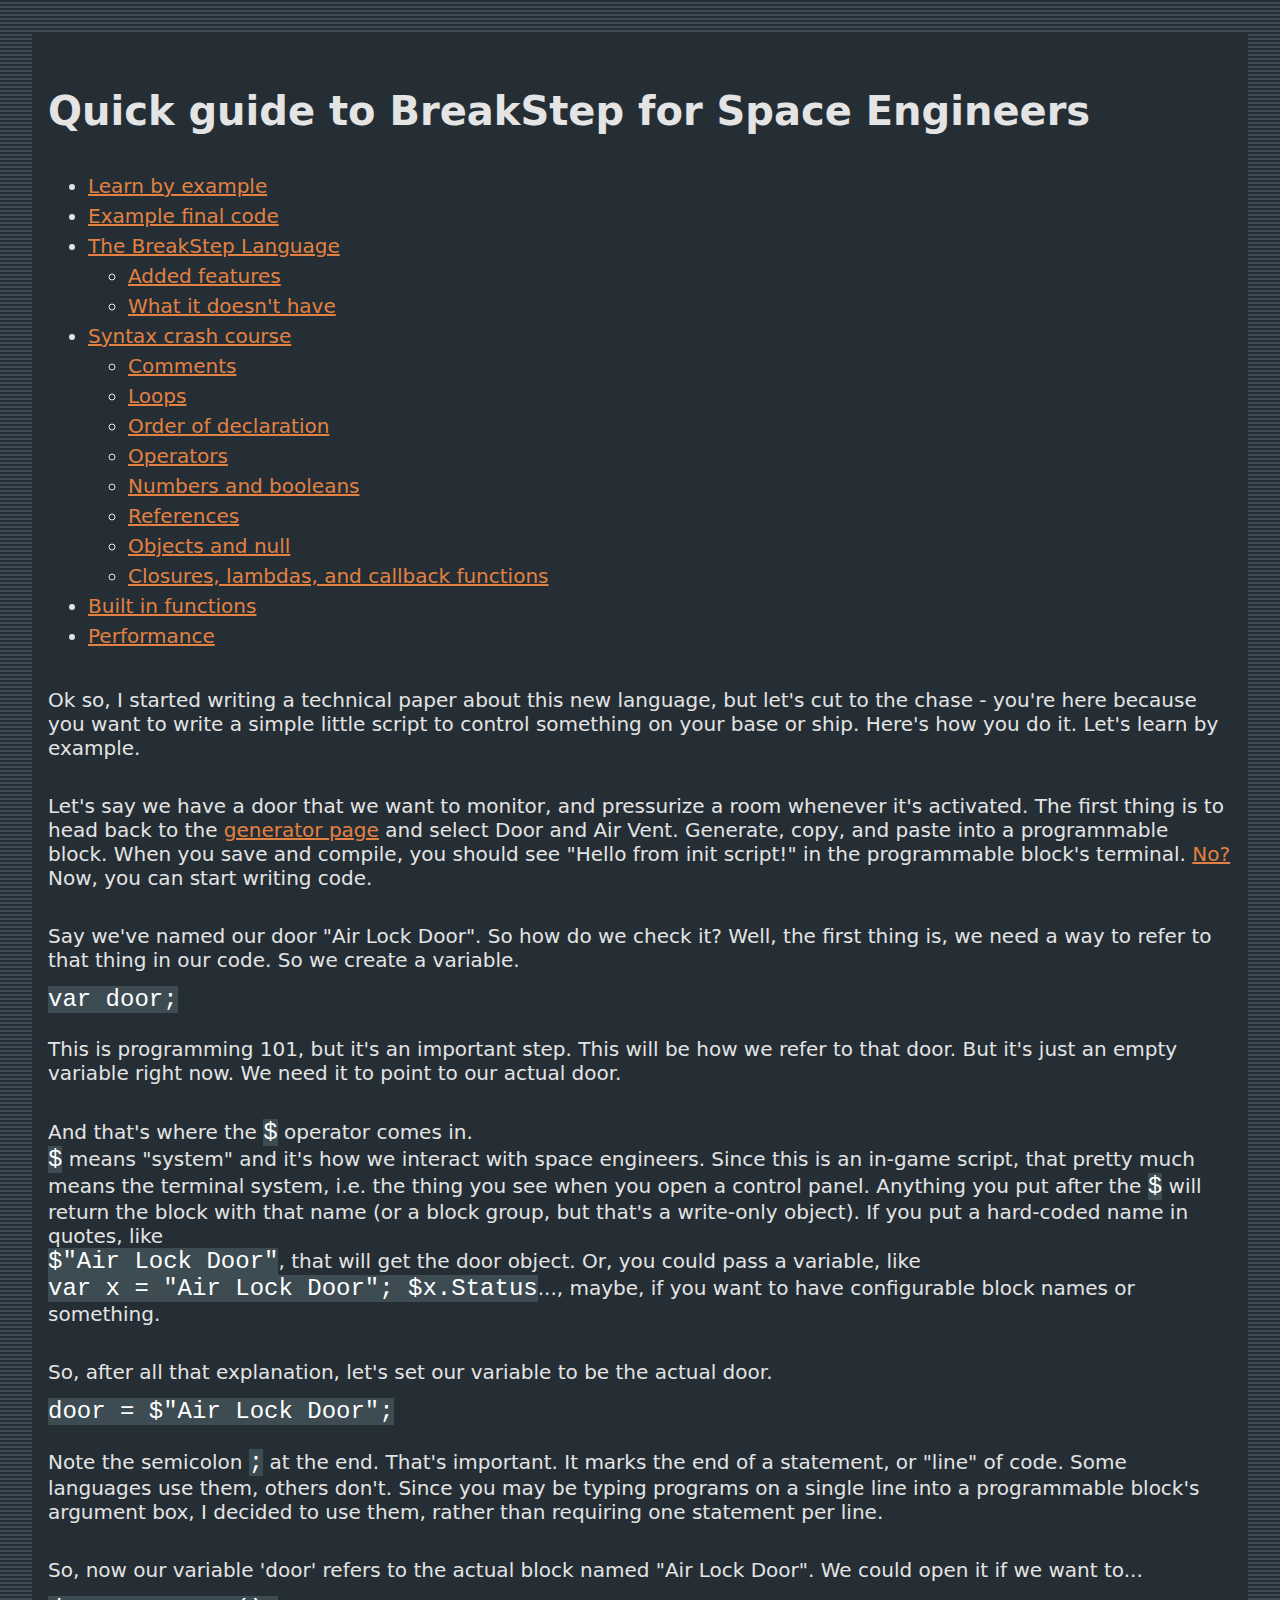
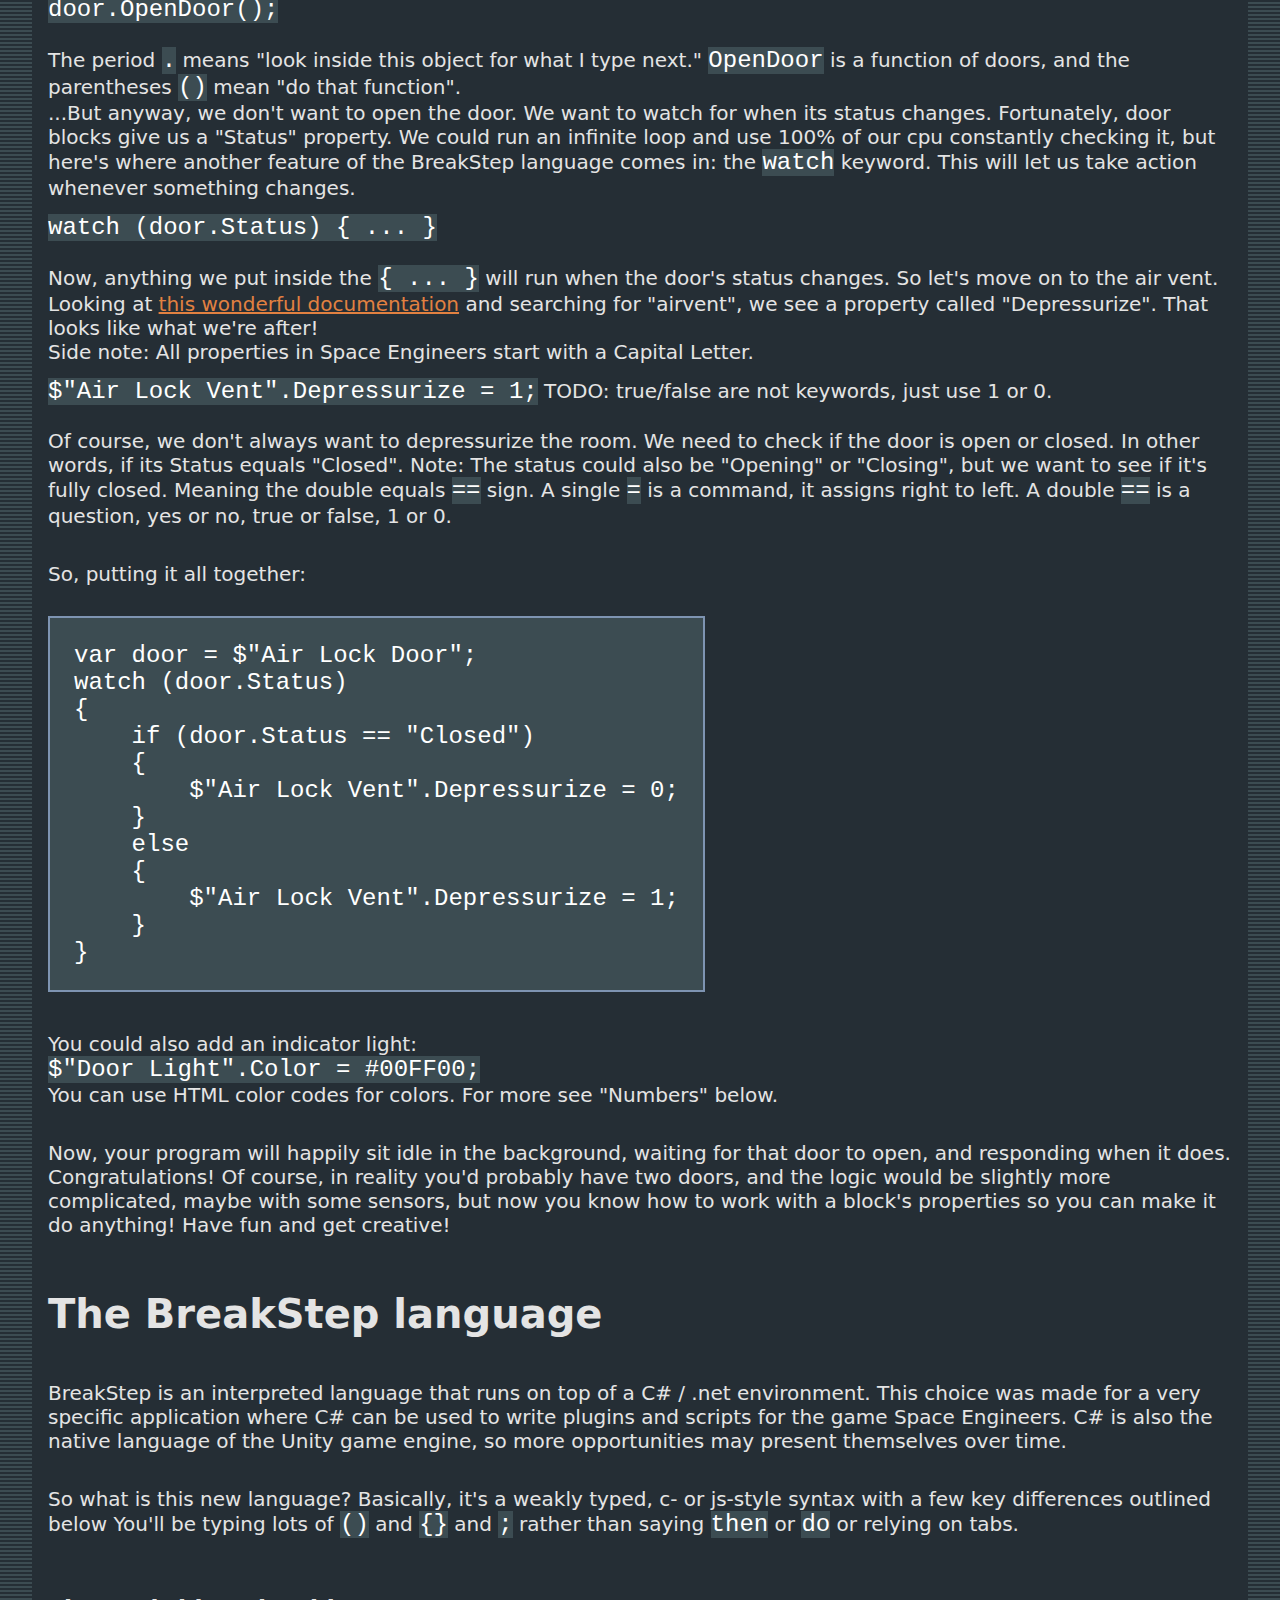
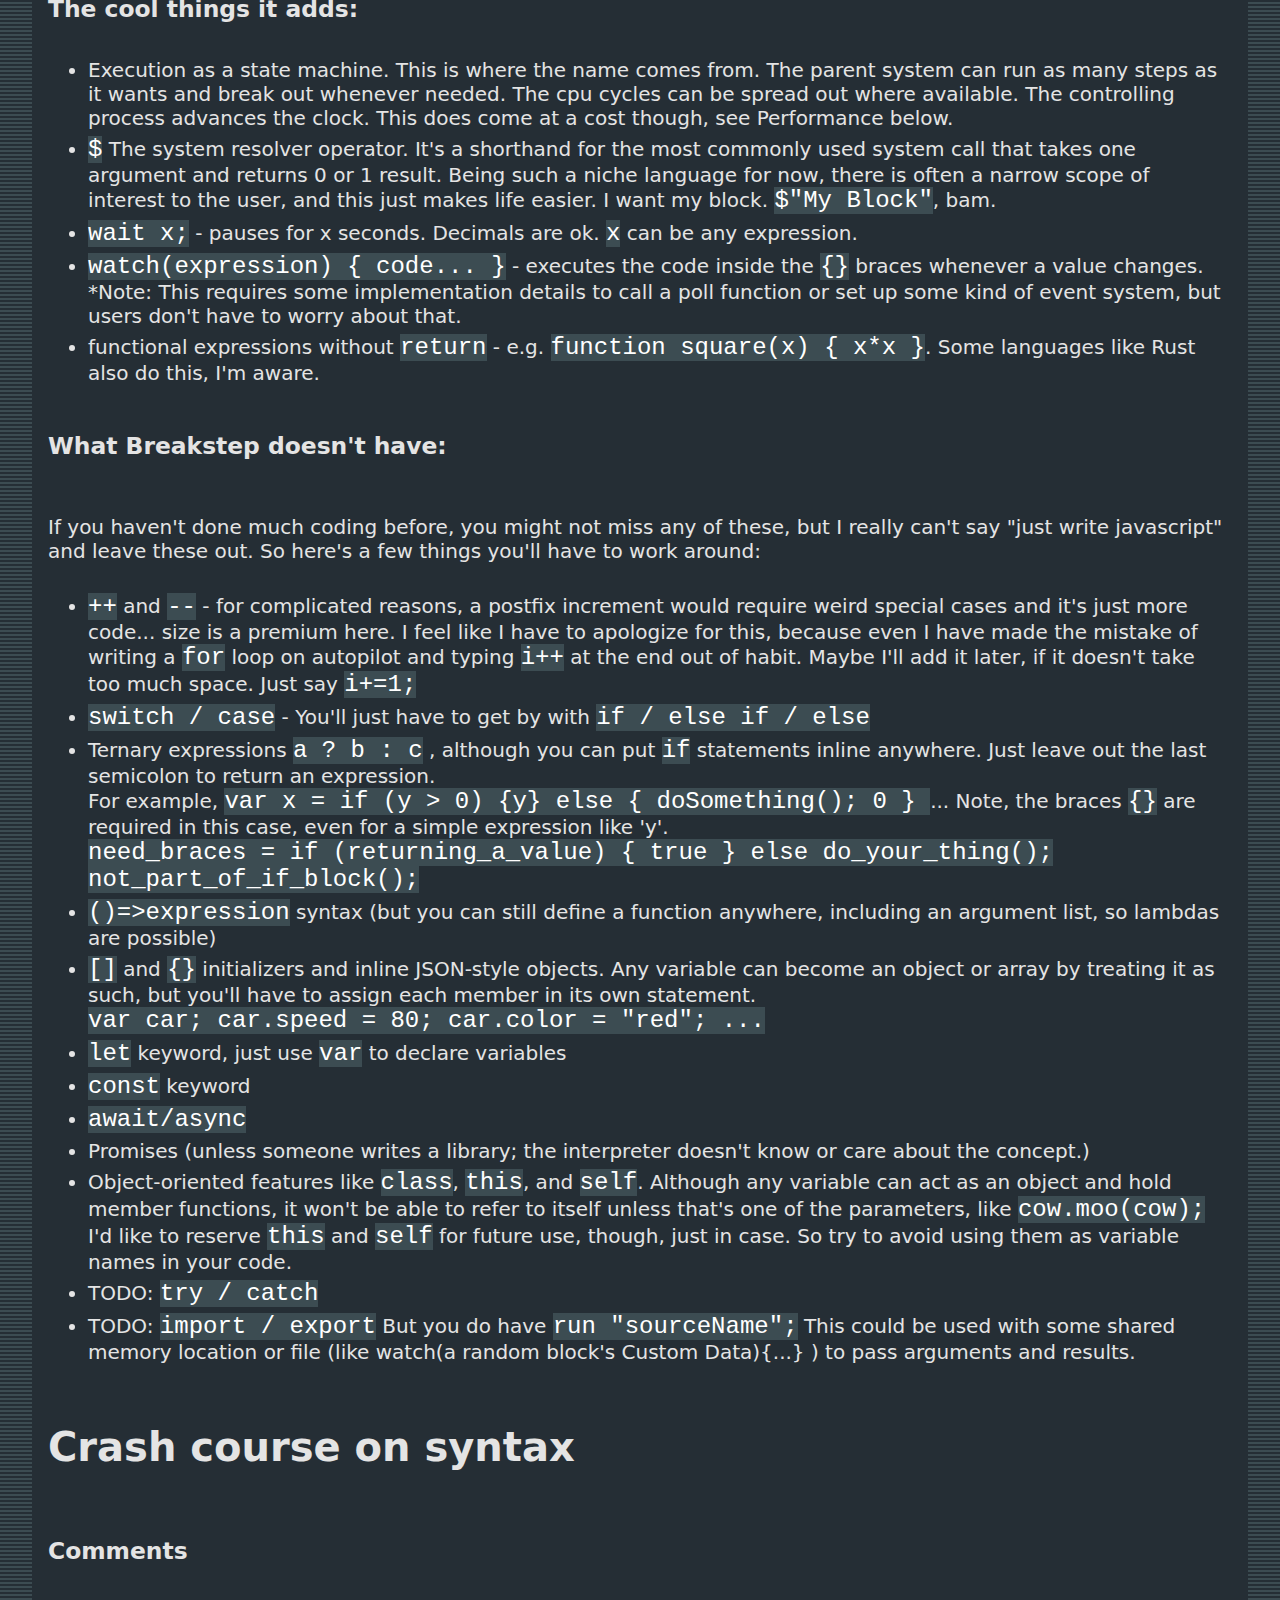
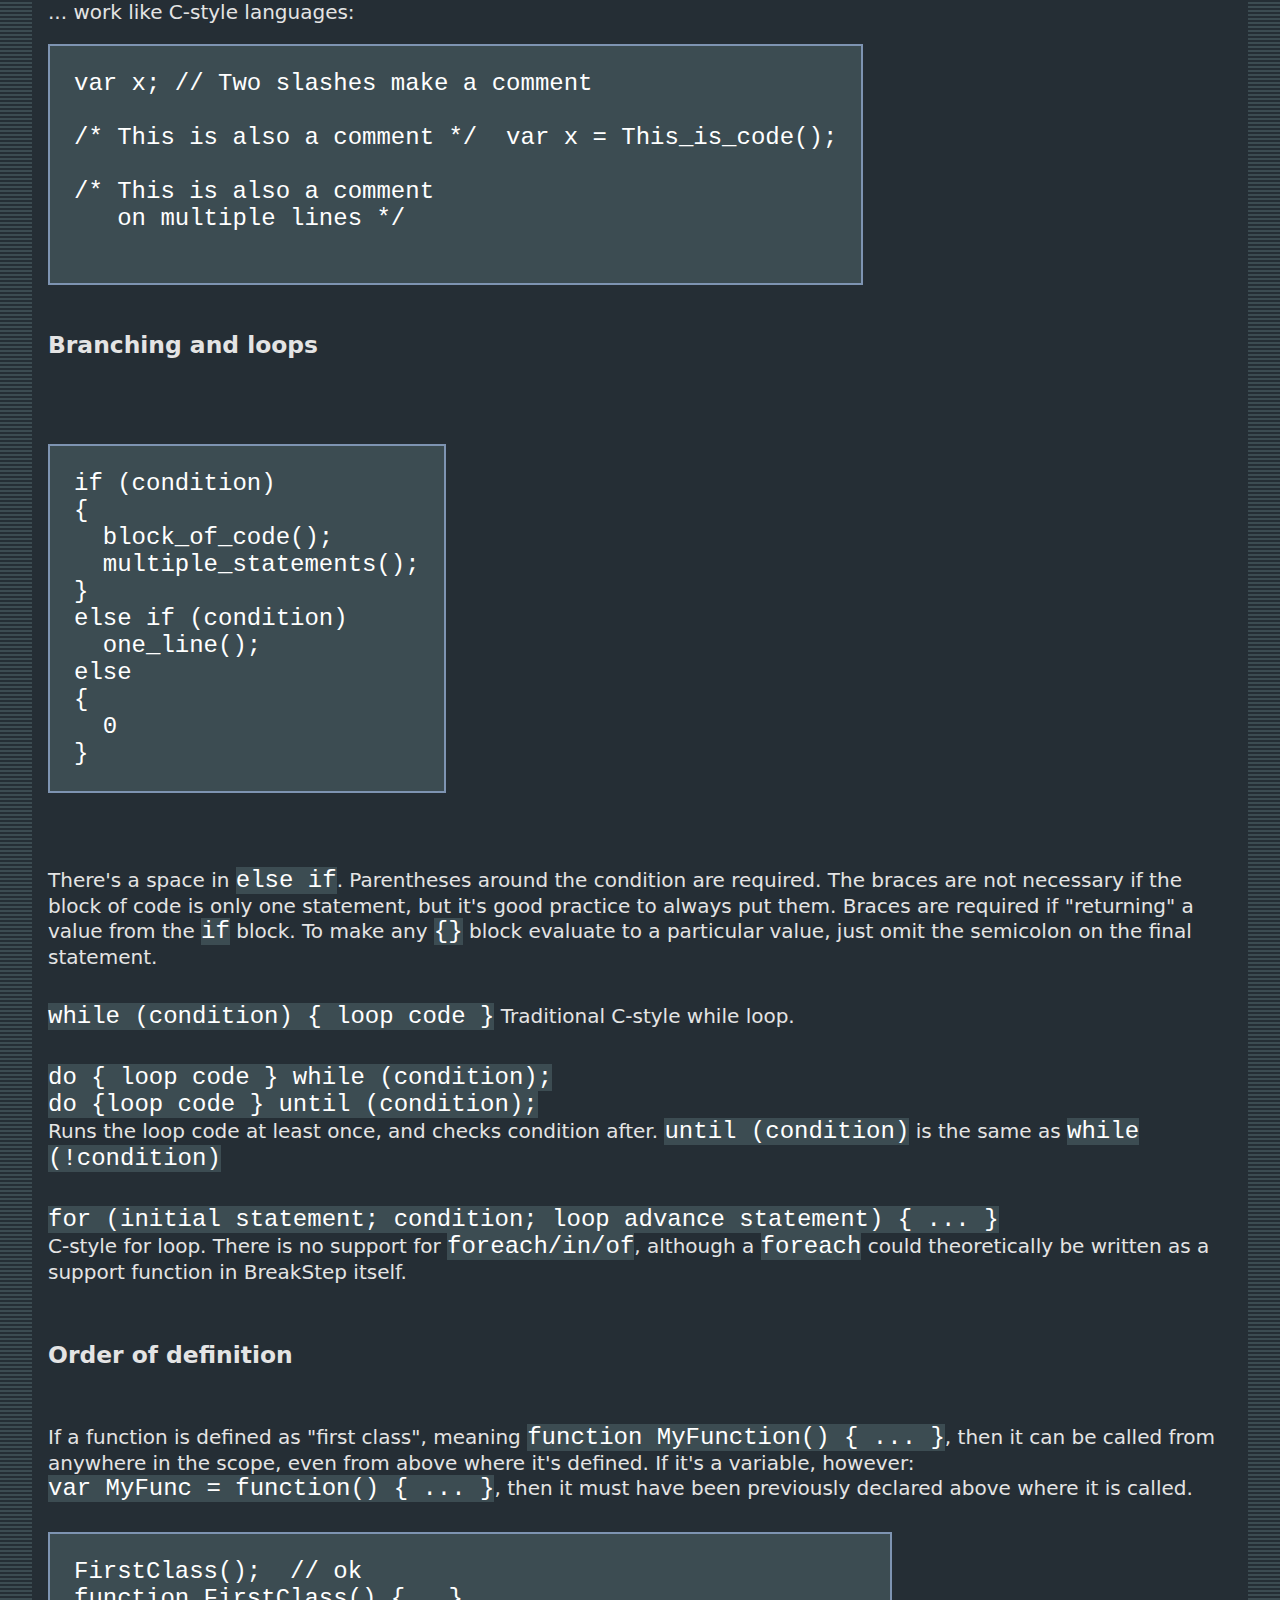
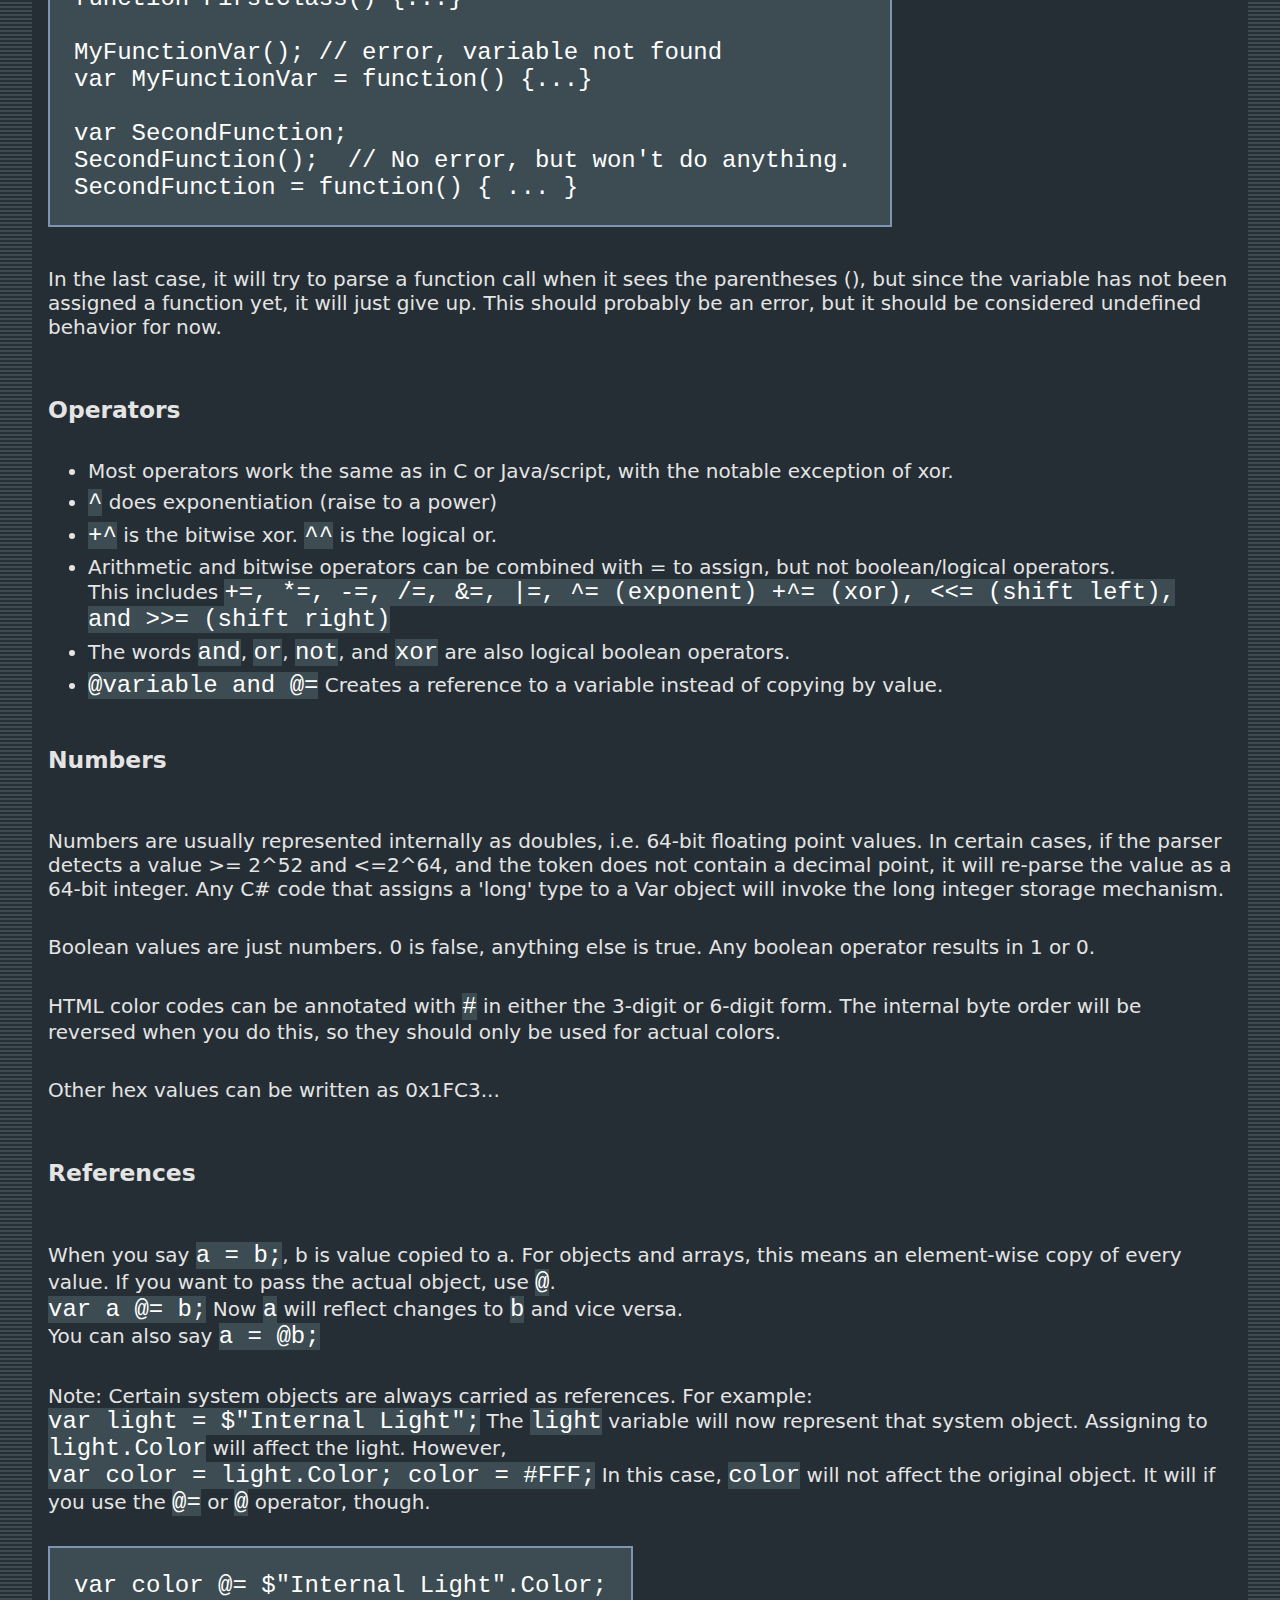
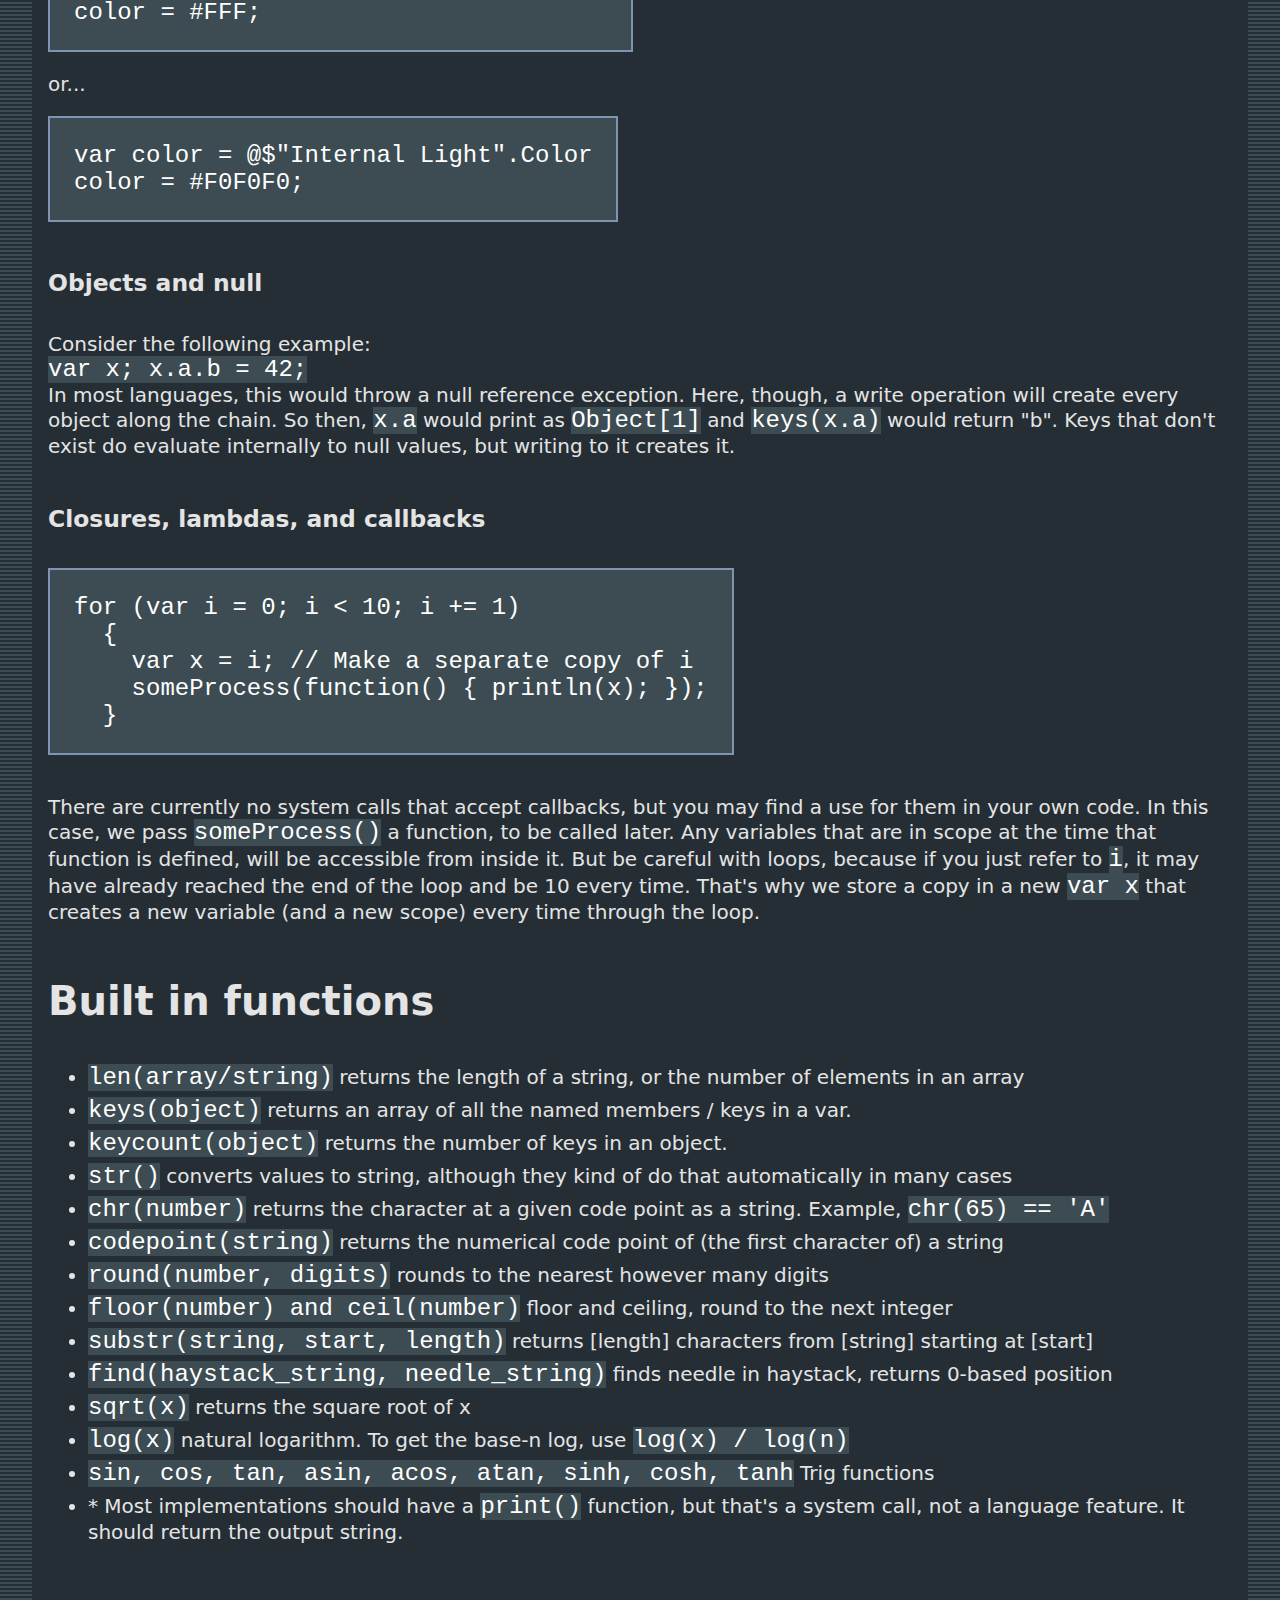
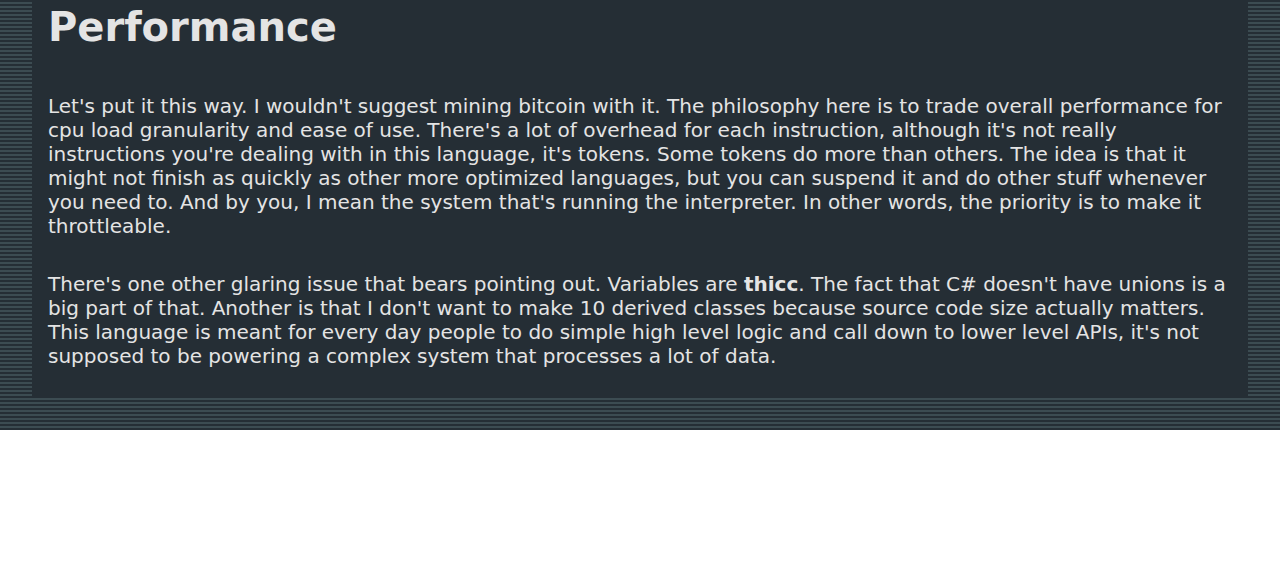
==== docs/index.html @ ce6e71cd "Initial commit of website, The BreakStep code is another repo" ====
<!DOCTYPE html>
<html lang="en">
<head>
	<meta charset="UTF-8">
	<meta http-equiv="X-UA-Compatible" content="IE=edge">
	<meta name="viewport" content="width=device-width, initial-scale=1.0">
	<title>Scripting guide - BreakStep for Space Engineers</title>
	<link rel="stylesheet" href="../css/app.css">
	<style>
		body {
			/* line-height: 1.6em; */
		}
		body > div {
			font-size: 1.25rem;
			padding: 1rem;
		}
		code {
			background-color: var(--se-hover-bg-color);
			font-size: 1.5rem;
			color: #FFF;
		}
		pre {
			display: flex;
		}
		pre code {
			padding: 1em;
			border: var(--se-border);
			flex-shrink: 1;
		}
		h1,h2,h3,h4,p {
			padding-top: 1em;
			padding-bottom: .5em;
		}
		li {
			margin-top: .3em;
		}
	</style>
</head>
<body>
<div>



<h1 id="top">Quick guide to BreakStep for Space Engineers</h1>

<ul>
	<li><a href="#example-start">Learn by example</a></li>
	<li><a href="#example-code">Example final code</a></li>
	<li><a href="#bslang">The BreakStep Language</a></li>
	<ul>
		<li><a href="#adds-features">Added features</a></li>
		<li><a href="#does-not-have">What it doesn't have</a></li>
	</ul>
	<li><a href="#syntax">Syntax crash course</a></li>
	<ul>
		<li><a href="#comments">Comments</a></li>
		<li><a href="#loops">Loops</a></li>
		<li><a href="#order">Order of declaration</a></li>
		<li><a href="#operators">Operators</a></li>
		<li><a href="#numbers">Numbers and booleans</a></li>
		<li><a href="#references">References</a></li>
		<li><a href="#objects-null">Objects and null</a></li>
		<li><a href="#closures">Closures, lambdas, and callback functions</a></li>
	</ul>
	<li><a href="#functions">Built in functions</a></li>
	<li><a href="#performance">Performance</a></li>
	
	
	<!--	<li><a href=""></a></li> -->
</ul>

<a id="example-start"></a>


<p>
	Ok so, I started writing a technical paper about this new language, but let's cut to the chase - 
	you're here because you want to write a simple little script to control something on your base or ship.
	 Here's how you do it. Let's learn by example.
</p>
<p>Let's say we have a door that we want to monitor, and pressurize a room whenever it's activated. The first thing is to head back to the <a href="../">generator page</a> and select Door and Air Vent. Generate, copy, and paste into a programmable block. When you save and compile, you should see "Hello from init script!" in the programmable block's terminal. <a href="../report-issue/">No?</a> Now, you can start writing code.</p>
<p>
	Say we've named our door "Air Lock Door". So how do we check it?
	Well, the first thing is, we need a way to refer to that thing in our code.
	So we create a variable.
</p>
<code>var door;</code>
<p>
	This is programming 101, but it's an important step. This will be how we refer to that door.
	But it's just an empty variable right now. We need it to point to our actual door.
</p>
<p>
	And that's where the <code>$</code> operator comes in. <br/>
	<code>$</code> means "system" and it's how we interact with space engineers.
	Since this is an in-game script, that pretty much means the terminal system, i.e. the thing you see when you open a control panel.
	Anything you put after the <code>$</code> will return the block with that name (or a block group, but that's a write-only object).
	If you put a hard-coded name in quotes, like<br>
	<code>$"Air Lock Door"</code>, that will get the door object.
	Or, you could pass a variable, like <br>
	<code>var x = "Air Lock Door"; $x.Status</code>..., 
	maybe, if you want to have configurable block names or something.
</p>
<p>
	So, after all that explanation, let's set our variable to be the actual door.
</p>
<code>door = $"Air Lock Door";</code>
<p>
	Note the semicolon <code>;</code> at the end. That's important. It marks the end of a statement, or "line" of code. Some languages use them, others don't. Since you may be typing programs on a single line into a programmable block's argument box, I decided to use them, rather than requiring one statement per line.
</p>
<p>
	So, now our variable 'door' refers to the actual block named "Air Lock Door". We could open it if we want to...
</p>
<code>door.OpenDoor();</code>
<p>
	The period <code>.</code> means "look inside this object for what I type next." <code>OpenDoor</code> is a function of doors, and 
	the parentheses <code>()</code> mean "do that function".<br>
	...But anyway, we don't want to open the door. We want to watch for when its status changes.
	Fortunately, door blocks give us a "Status" property.
	We could run an infinite loop and use 100% of our cpu constantly checking it,
	but here's where another feature of the BreakStep language comes in:
	the <code>watch</code> keyword. This will let us take action whenever something changes.
</p>
<code>
	watch (door.Status) { ... }
</code>
<p>Now, anything we put inside the <code>{ ... }</code> will run when the door's status changes. So let's move on to the air vent.
	Looking at <a href="https://github.com/malware-dev/MDK-SE/wiki/Namespace-Index">this wonderful documentation</a> and searching for "airvent",
	we see a property called "Depressurize". That looks like what we're after!
	<br> Side note: All properties in Space Engineers start with a Capital Letter.
</p>
<code>$"Air Lock Vent".Depressurize = 1;</code>
TODO: true/false are not keywords, just use 1 or 0.
<p>
	Of course, we don't always want to depressurize the room. We need to check if the door is open or closed.
	In other words, if its Status equals "Closed". Note: The status could also be "Opening" or "Closing", but we want to see if it's fully closed.
	Meaning the double equals <code>==</code> sign. A single <code>=</code> is a command, it assigns right to left. A double <code>==</code> is a question, yes or no, true or false, 1 or 0.
</p>

<a id="example-code"></a>
<p>
		So, putting it all together:
</p>	
<pre><code>var door = $"Air Lock Door";
watch (door.Status)
{
	if (door.Status == "Closed")
	{
		$"Air Lock Vent".Depressurize = 0;
	}
	else
	{
		$"Air Lock Vent".Depressurize = 1;
	}
}
</code></pre>
<p>
	You could also add an indicator light:<br>
	<code>$"Door Light".Color = #00FF00;</code><br>
	You can use HTML color codes for colors. For more see "Numbers" below.

</p>
<p>
	Now, your program will happily sit idle in the background, waiting for that door to open, and responding when it does. Congratulations! 
	Of course, in reality you'd probably have two doors, and the logic would be slightly more complicated, maybe with some sensors, but
	now you know how to work with a block's properties so you can make it do anything! Have fun and get creative!
</p>



<h1 id="bslang">The BreakStep language</h1>

<p>
	BreakStep is an interpreted language that runs on top of a C# / .net environment. This choice was made for a very specific application where C# can be used to write plugins and scripts for the game Space Engineers. C# is also the native language of the Unity game engine, so more opportunities may present themselves over time.
</p>
<p>
	So what is this new language? Basically, it's a weakly typed, c- or js-style syntax with a few key differences outlined below
	You'll be typing lots of <code>()</code> and <code>{}</code> and <code>;</code> rather than saying
	<code>then</code> or <code>do</code> or relying on tabs.
</p>

<h3 id="adds-features">The cool things it adds:</h3>
<ul>
	<li>Execution as a state machine. This is where the name comes from.
		The parent system can run as many steps as it wants and break out whenever needed.
		The cpu cycles can be spread out where available. The controlling process advances the clock.
		This does come at a cost though, see Performance below.
	</li>
	<li><code>$</code> The system resolver operator. It's a shorthand for the most commonly used system call that takes one argument and returns 0 or 1 result. Being such a niche language for now, there is often a narrow scope of interest to the user, and this just makes life easier. I want my block. <code>$"My Block"</code>, bam. </li>
	<li><code>wait x;</code> - pauses for x seconds. Decimals are ok. <code>x</code> can be any expression. </li>
	<li><code>watch(expression) { code... }</code> - executes the code inside the <code>{}</code> braces whenever a value changes. *Note: This requires some implementation details to call a poll function or set up some kind of event system, but users don't have to worry about that.</li>
	<li>functional expressions without <code>return</code> - e.g. <code>function square(x) { x*x }</code>. Some languages like Rust also do this, I'm aware. </li>
</ul>

<h3 id="does-not-have">What Breakstep doesn't have:</h3>
<p>If you haven't done much coding before, you might not miss any of these, but I really can't say "just write javascript" and leave these out. So here's a few things you'll have to work around: </p>
<ul>
	<li> <code>++</code> and <code>--</code> - for complicated reasons, a postfix increment would require weird special cases and it's just more code... size is a premium here. I feel like I have to apologize for this, because even I have made the mistake of writing a <code>for</code> loop on autopilot and typing <code>i++</code> at the end out of habit. Maybe I'll add it later, if it doesn't take too much space. Just say <code>i+=1;</code> </li>
	<li><code>switch / case</code> - You'll just have to get by with <code>if / else if / else</code></li>
	<li>Ternary expressions <code>a ? b : c</code> , although you can put <code>if</code> statements inline anywhere. Just leave out the last semicolon to return an expression. <br/>
		For example, <code>var x = if (y > 0) {y} else { doSomething(); 0 } </code>
		... Note, the braces <code>{}</code> are required in this case, even for a simple expression like 'y'.<br/>
		<code>need_braces = if (returning_a_value) { true } else do_your_thing(); not_part_of_if_block(); </code>

	</li>
	<li><code>()=>expression</code> syntax (but you can still define a function anywhere, including an argument list, so lambdas are possible)</li>
	<li><code>[]</code> and <code>{}</code> initializers and inline JSON-style objects. Any variable can become an object or array by treating it as such, but you'll have to assign each member in its own statement. <br/>
		<code>var car; car.speed = 80; car.color = "red"; ...</code></li>
	<li><code>let</code> keyword, just use <code>var</code> to declare variables</li>
	<li><code>const</code> keyword</li>
	<li><code>await/async</code></li>
	<li>Promises (unless someone writes a library; the interpreter doesn't know or care about the concept.)</li>
	<li>Object-oriented features like <code>class</code>, <code>this</code>, and <code>self</code>. Although any variable can act as an object and hold member functions, it won't be able to refer to itself unless that's one of the parameters, like <code>cow.moo(cow);</code> <br>
		I'd like to reserve <code>this</code> and <code>self</code> for future use, though, just in case. So try to avoid using them as variable names in your code.
	</li>
	<li>TODO: <code>try / catch</code></li>
	<li>TODO: <code>import / export</code> But you do have <code>run "sourceName";</code> This could be used with some shared memory location or file (like watch(a random block's Custom Data){...} ) to pass arguments and results. </li>
</ul>










<h1 id="syntax">Crash course on syntax</h1>
<h3 id="comments">Comments</h3>
... work like C-style languages:
<pre><code>var x; // Two slashes make a comment

/* This is also a comment */  var x = This_is_code();

/* This is also a comment
   on multiple lines */

</code></pre>

<h3 id="loops">Branching and loops</h3>

<p>
	<pre><code>if (condition)
{
  block_of_code();
  multiple_statements();
}
else if (condition)
  one_line();
else
{
  0
}
</code></pre>
</p>
<p>
	There's a space in <code>else if</code>. Parentheses around the condition are required.
	The braces are not necessary if the block of code is only one statement, but it's good practice to always put them.
	Braces are required if "returning" a value from the <code>if</code> block. To make any <code>{}</code> block evaluate to a particular value,
	just omit the semicolon on the final statement.
</p>

<p>
	<code>while (condition) { loop code }</code> Traditional C-style while loop.
</p>
<p>
	<code>do { loop code } while (condition);</code><br>
	<code>do {loop code } until (condition); </code><br>
	Runs the loop code at least once, and checks condition after. <code>until (condition)</code> is the same as <code>while (!condition)</code>
</p>

<p>
	<code>for (initial statement; condition; loop advance statement) { ... } </code><br>
	C-style for loop. There is no support for <code>foreach/in/of</code>, although a <code>foreach</code> could theoretically
	be written as a support function in BreakStep itself.
</p>

<h3 id="order">
	Order of definition
</h3>
<p>
	If a function is defined as "first class", meaning <code>function MyFunction() { ... }</code>, then it can be
	called from anywhere in the scope, even from above where it's defined. If it's a variable, however:<br>
	<code>var MyFunc = function() { ... }</code>, then it must have been previously declared above where it is called.
</p>

<pre><code>FirstClass();  // ok
function FirstClass() {...}

MyFunctionVar(); // error, variable not found
var MyFunctionVar = function() {...}

var SecondFunction;
SecondFunction();  // No error, but won't do anything. 
SecondFunction = function() { ... }
</code></pre>
<p>
	In the last case, it will try to parse a function call when it sees the parentheses (), but since the variable has not been assigned a function yet,
	it will just give up. This should probably be an error, but it should be considered undefined behavior for now.
</p>

<h3 id="operators">
	Operators
</h3>
<ul>
	<li>Most operators work the same as in C or Java/script, with the notable exception of xor.<br></li>
	<li><code>^</code> does exponentiation (raise to a power)</li>
	<li><code>+^</code> is the bitwise xor. <code>^^</code> is the logical or.<br></li>
	<li>Arithmetic and bitwise operators can be combined with = to assign, but not boolean/logical operators.<br>
	This includes <code> +=, *=, -=, /=, &=, |=, ^= (exponent) +^= (xor), &lt;&lt;= (shift left), and &gt;&gt;= (shift right)  </code></li>
	<li>The words <code>and</code>, <code>or</code>, <code>not</code>, and <code>xor</code> are also logical boolean operators.</li>
	<li><code>@variable and @=</code> Creates a reference to a variable instead of copying by value. </li>
</ul>
<h3 id="numbers">Numbers</h3>
<p>
	Numbers are usually represented internally as doubles, i.e. 64-bit floating point values. In certain cases, if the parser detects
	a value &gt;= 2^52 and &lt;=2^64, and the token does not contain a decimal point,
	it will re-parse the value as a 64-bit integer. Any C# code that assigns a 'long' type to a Var object
	will invoke the long integer storage mechanism.
</p>
<p>
	Boolean values are just numbers. 0 is false, anything else is true. Any boolean operator results in 1 or 0.
</p>
<p>
	HTML color codes can be annotated with <code>#</code> in either the 3-digit or 6-digit form.
	The internal byte order will be reversed when you do this, so they should only be used for actual colors.
</p>
<p>
	Other hex values can be written as 0x1FC3...
</p>

<h3 id="references">References</h3>
<p>
	
	When you say <code>a = b;</code>, b is value copied to a. For objects and arrays, this means an element-wise copy
	of every value. If you want to pass the actual object, use <code>@</code>. <br>
	<code>var a @= b;</code> Now <code>a</code> will reflect changes to <code>b</code> and vice versa.<br>
	You can also say <code>a = @b;</code>

</p>
<p>
	Note: Certain system objects are always carried as references. For example: <br>
	<code>var light = $"Internal Light";</code> The <code>light</code> variable will now
	represent that system object. Assigning
	to <code>light.Color</code> will affect the light. However,<br>
	<code>var color = light.Color; color = #FFF;</code> In this case, <code>color</code> will
	not affect the original object. It will if you use the <code>@=</code> or <code>@</code> operator, though.
</p>
<pre><code>var color @= $"Internal Light".Color;
color = #FFF;
</code></pre>
or...
<pre><code>var color = @$"Internal Light".Color
color = #F0F0F0;
</code></pre>


<h3 id="objects-null">Objects and null</h3>
Consider the following example:<br>
<code>var x; x.a.b = 42;</code><br>
In most languages, this would throw a null reference exception.
Here, though, a write operation will create every object along the chain.
So then, <code>x.a</code> would print as <code>Object[1]</code> and <code>keys(x.a)</code> would return "b".
Keys that don't exist do evaluate internally to null values, but writing to it creates it.

<h3 id="closures">Closures, lambdas, and callbacks</h3>
<pre><code>for (var i = 0; i < 10; i += 1)
  {
    var x = i; // Make a separate copy of i
    someProcess(function() { println(x); });
  }
</code></pre>
<p>
	There are currently no system calls that accept callbacks, but you may find a use for them in your own code.
	In this case, we pass <code>someProcess()</code> a function, to be called later. Any variables that are
	in scope at the time that function is defined, will be accessible from inside it. But be careful with loops,
	because if you just refer to <code>i</code>, it may have already reached the end of the loop and be 10
	every time. That's why we store a copy in a new <code>var x</code> that creates a new variable (and a new scope)
	every time through the loop.
</p>

<h1 id="functions">Built in functions</h1>
<ul>
	<li><code>len(array/string)</code> returns the length of a string, or the number of elements in an array</li>
	<li><code>keys(object)</code> returns an array of all the named members / keys in a var.</li>
	<li><code>keycount(object)</code> returns the number of keys in an object.</li>
	<li><code>str()</code> converts values to string, although they kind of do that automatically in many cases</li>
	<li><code>chr(number)</code> returns the character at a given code point as a string. Example, <code>chr(65) == 'A'</code> </li>
	<li><code>codepoint(string)</code> returns the numerical code point of (the first character of) a string</li>
	<li><code>round(number, digits)</code> rounds to the nearest however many digits</li>
	<li><code>floor(number) and ceil(number)</code> floor and ceiling, round to the next integer</li>
	<li><code>substr(string, start, length)</code> returns [length] characters from [string] starting at [start]</li>
	<li><code>find(haystack_string, needle_string)</code> finds needle in haystack, returns 0-based position</li>
	<li><code>sqrt(x)</code> returns the square root of x</li>
	<li><code>log(x)</code> natural logarithm. To get the base-n log, use <code>log(x) / log(n)</code> </li>
	<li><code>sin, cos, tan, asin, acos, atan, sinh, cosh, tanh</code> Trig functions</li>
	<li>* Most implementations should have a <code>print()</code> function, but that's a system call, not a language feature. It should return the output string.</li>
</ul>


<h1 id="performance">Performance</h1>
<p>
	Let's put it this way. I wouldn't suggest mining bitcoin with it. The philosophy here is to trade overall performance for cpu load granularity
	and ease of use. There's a lot of overhead for each instruction, although it's not really instructions you're dealing
	with in this language, it's tokens. Some tokens do more than others. The idea is that it might not finish as quickly as other more 
	optimized languages, but you can suspend it and do other stuff whenever you need to. And by you, I mean the system that's running the
	interpreter. In other words, the priority is to make it throttleable.
</p>
<p>
	There's one other glaring issue that bears pointing out. Variables are <strong>thicc</strong>.
	The fact that C# doesn't have unions is a big part of that. Another is that I don't want to make 10 derived classes because 
	source code size actually matters.
	This language is meant for every day people to do simple high level logic and call down to lower level APIs,
	it's not supposed to be powering a complex system that processes a lot of data.
</p>


</div>
</body>
</html>
---- css/app.css ----
﻿/* @import url('open-iconic/font/css/open-iconic-bootstrap.min.css'); /**/

:root {
	/*--se-bg-color: #2f303c;*/
	--se-bg-color: #252e35;
	
	/*--se-button-bg-color: #29363e;*/
	--se-button-bg-color: #29363e;
	
	/*--se-fg-color: #e5e5e5;*/
	--se-fg-color: #e4e4e4;

	/*--se-edit-bg-color: #44454d;*/
	--se-textarea-bg-color: #21282d;

	/*--se-hover-bg-color: #4a4c57;*/
	--se-hover-bg-color: #3c4c52;

	/*--se-outline-color: #7e94b2;*/
	--se-outline-color: #4d6371;

	--border-size: 1px;
	--se-border: 2px solid #7e94b2;
	--console-font: 'Lucida Console', "Courier New, Consolas, monospace";
	--default-font: 'Verdana', 'Sans';
}

reset-disp
{
	display: initial;
}

body {
	margin: 0;
	padding: 2rem;
	color: var(--se-fg-color);
	background-color: var(--se-bg-color);
	/*padding-left: 5%;
	padding-right: 5%;*/
	background: repeating-linear-gradient(0deg, var(--se-bg-color), var(--se-bg-color) 2px, var(--se-hover-bg-color) 2px, var(--se-hover-bg-color) 4px);
	font-family: var(--default-font);
}

a {
	color: #e28141;
}

pre {
	tab-size: 4;
}

.top-level-container
{
	background-color: var(--se-bg-color);
}

body div
{
	margin-left:initial;
	margin-right:initial;
	margin-block-start: 0;
	margin-block-end: 0;
	background-color: var(--se-bg-color);	
}



.pageheader {

	
	display:flex;
	flex-direction:row;
	justify-content: space-between;




	padding-bottom: 2rem;
	margin-bottom: 0;
	margin-top: 0rem;
	margin-left: 2em;
	margin-right: 2rem;
	background-color: var(--se-bg-color);
	/*background: repeating-linear-gradient(0deg,
		#606dbc, #606dbc 2px,
		#465298 2px, #465298 4px );*/
	/*background-image: url("/stripe-pattern.png");*/
	/*background:repeating-linear-gradient(to bottom, #4a4c57, #7e94b2);*/
}
@font-face
{
	font-family: "Fraulein";
	src: url("frau.ttf");
}
.pageheader .title-se{
	/*display: inline-block;*/
	/*position:relative;*/
	font-family: Fraulein;
	font-size: 5rem;
	font-weight: 200;
	padding-top:-1em;
	flex-grow: 1;
}
.pageheader .title-se span {
	display: inline-block;
	margin-top: -3em;
	margin-bottom: -5rem;
}
.pageheader + div {
	margin-top: -8rem;
}
.pageheader .space-text {
	background:none;
	position: relative;
	top: -.45em;
	font-size: 1.66em;
}
.pageheader .engineers-text {
	position: relative;
	background:none;
	top: -1.5em;
}

.pageheader .title-bss{
	display: block;
	position: absolute;
	left: 50vw;
	transform: translateX(-50%);
	margin-top: 1em;
	font-family: var(--console-font);
	background: initial;
	background-color: var(--se-edit-bg-color);
}

.bss-text {
	background: none;
	font-size: 2rem;
	font-weight: 600;
	color: var(--se-fg-color);
	border: var(--se-border);
	padding: .2em;
}
.not-official {
	font-size: .9rem;
	line-height: 1.5em;
	font-weight: 300;
	font-family: var(--default-font);
	/*margin-left: auto;
	margin-right: auto;*/
	display:flex;
	justify-content:center;
}
@media screen and (max-width: 1500px) {
	.bss-text {
		font-size: 1.4vw;
	}
}

nav {
	margin-top: -9em;
	padding: 1em;
}


.jr {
	display: flex;
	/*flex-direction: column;*/
	justify-content: flex-end;
}

.header-right {
	padding-top: 1rem;
	padding-bottom: .5rem;
	
}
.author {
	font-family: Segoe Script, var(--default-font);
	font-size: 1.5rem;
	/*margin-left: 3rem;
	margin-right: 3rem;*/
	/*padding: 1rem;*/
}
.author-year {
	font-size: 1rem;
}

.donate {
	font-family: var(--default-font);
	font-size: 1rem;
	color: #e28141;
}



.hamburger-button {
	flex-shrink: 1;
	display: inline-block;
}

.why-link {
	font-size: 1rem;
	margin-top: 1rem;
	margin-left: 1rem;
}
.why-content {
	position:absolute;
	background-color: var(--se-bg-color);
	border: var(--se-border);
	width: 18em;
	z-index:1;
	padding: .5em;
}

.close-btn-small {
	/*position: absolute;*/
	/*justify-self: right;*/
	border: 1px solid var(--se-fg-color);
	cursor: pointer;
}

.one-rem {
	font-size: 1rem;
}
.main-content-horizontal {
	display:flex;
	justify-content: center;
	padding-left: 2rem;
	padding-right: 2rem;
	padding-bottom: 3rem;
	/*margin-bottom: 3rem;*/
}
.main-content-horizontal > div{
	border: 1px solid var(--se-fg-color);
	padding: .5rem;
}

.region-description {
	/*min-width: 10em;
	max-width: 20em*/
	/*width: 20vw;*/
	min-width: 15em;
	flex-shrink:1;
	flex-basis: 20%;
	overflow: scroll;
}
@media (max-width: 800) {
	.region-description {
		flex-basis: 50%;
	}
}
.region-picker{
	/*flex-grow: 1;*/
	flex-shrink:1;
	margin-left: 1rem;
	margin-right: 1rem;
}

h1 {
	margin-block: 0 0;
}

.text-out-container{
	padding: .5em 5% 3rem 5%;
}
textarea {
	/*background-color: var(--se-edit-bg-color);*/
	background-color: var(--se-textarea-bg-color);
	color: var(--se-fg-color);
	font-family: var(--console-font);
	width: 90%;
}


.inblk {
	display: inline-block;
}

.relpos
{
	position:relative;
}


input[type=checkbox]
{
	margin: 50% 5px 50% 5px;
}

.vcenter-children
{
	display: flex;
	flex-direction: row;
	/*justify-content: center;*/
	align-items: center;
}
.hcenter-me, p .hcenter-me {
	/*
	display: grid;
	grid-column: span 1 / 1;
	justify-content: center;
	align-items: center;
	*/
	margin-left: auto;
	margin-right: auto;

	/*
	display: flex;
	flex-direction: row;
	align-items:center;
	justify-content:center;
	*/
}
.hcenter-children {
	display: flex;
	flex-direction: row;
	justify-content: center;
}

button, .button {
	position: relative;
	color: var(--se-fg-color);
	background-color: var(--se-button-bg-color);
	/*border: 1px solid var(--se-outline-color);*/
	border: var(--se-border);
	margin: 1em;
	padding: .3em 1em .3em 1em;
	/*line-height: 3em;*/
	display: flex;
	flex-direction: row;
	flex-wrap: nowrap;
	/*align-items: stretch;*/
	align-items: center;
	justify-content: center;
	cursor: default;
}

button:hover, button:focus, .button:hover, .button:focus {
	background-color: var(--se-hover-bg-color);
}

button img
{
	background: inherit;
	display:inline-block;
	align-items:center;
	max-height: 3em;
	margin-right: .5em;
}
button span
{
	background:inherit;
}


/*
button span
{
	color:red;
	display: inline-block;
	align-items: center;
}
/**/

p
{
	margin-block: .2em .2em;
}

.sizes
{
	font-family: var(--console-font);
/*
	padding-top: auto;
	padding-bottom: auto;
*/
	margin-top: auto;
	margin-bottom: auto;
	/*margin-left: auto;*/

}
.size-info{
	font-family: var(--console-font);
}

.final-size{
	font-family: var(--console-font);
}




.region-list{
	/*border: 1px solid var(--se-fg-color);*/
	/*display: inline;*/
	/*grid-auto-columns:min-content;*/
	flex-wrap: wrap;
	flex: 1 1 auto;
	padding: 1em;
	/* margin: 0 3rem 0 3rem; */
	margin: 0 1vw 0 1vw;
	height: 50vh;
	overflow-y: scroll;
}
.region-list h3
{
	font-weight:400;
	margin-bottom: 1em;
}

.region-list-element {
	display: inline-block;
	/*width: 10em;*/
	margin: 0.2em;
	padding: 0.2em;
	padding-right: 0.7em;
	/*border: 1px solid var(--se-outline-color);*/
	border: var(--se-border);
	background-color: var(--se-button-bg-color);
}
.region-list-element *{
	cursor: default;
	background: inherit;
	/*background-color: var(--se-button-bg-color);*/
}
.region-list-element:hover{
	background-color: var(--se-hover-bg-color);
}

.region-list-element .size-info {
	font-size: .8em;
	font-weight: 300;
	background: inherit;
}

.region-list-element strong
{
	background:inherit;
	font-size: 1em;
	font-weight: 600;
}

.generate-text {
	font-size: 1.5em;
	font-weight:600;
}
.copy-text {
	font-size: 1.5em;
	font-weight: 600;
}

.export-btn {
	font-size: 1rem;
	margin-left: auto;
}
.import-container {
	display:flex;
	align-items:flex-start;
	justify-content:flex-start;
	/*margin: 1em;*/
	/*padding: .3em;*/
	/*width: 100%;*/
}
.import-wrap {
	position: relative;
	margin: 1em;
}
.import-label-as-button {
	display: inline-block;
	background-color: var(--se-button-bg-color);
	color: var(--se-fg-color);
	border: var(--se-border);
	text-align: center;
	font-size: 1rem;
	padding: 8px;
	width: 10em;
	/* This is just what the buttons happen to work out as. Might need further tweaking of other things change*/
	/*height: 45px;*/
	
	/*transition: all 0.5s;*/
	/*cursor: pointer;*/
	margin: 0;
}
.import-label-as-button:hover, import-label-as-button:focus {
		background-color: var(--se-hover-bg-color);
}

.import-file {
	position: absolute;
	z-index: -1;
	top: 15px;
	left: 20px;
	font-size: 17px;
	color: #b8b8b8;
}





.busy {
	display: flex;
	position: fixed;
	justify-content: center;
	align-items: center;
	left: 0;
	top: 0;
	width: 100vw;
	height: 100vh;
	background-color: rgba(128, 128, 128, .65);
	/*opacity: .65;*/
	z-index: 1;
}
/*.busy-msg*/
.busy > div
{
	opacity: 1;
	z-index: 2;
	border: 1px solid var(--se-fg-color);
	background-color: rgba(50, 50, 70, 1); /*#2f303c*/
	color: black;/* var(--se-fg-color);*/
	font-family: var(--console-font);
	font-size: 2rem;
	padding: 1em;
	border: 2px solid;
	border-radius: .3em;
	border-top-color: lightgray;
	border-left-color: lightgray;
	border-right-color: darkgray;
	border-bottom-color: darkgray

	/*text-shadow: 0 0 10px black;*/
}
.busy-content{
	display:block;
	flex-shrink: 1;
}
.busy-msg
{
	background-color: inherit;
	/*border: 2px solid #656565;*/
	/*padding: .5em;*/
	color: var(--se-fg-color);
}
.hidden {
	display:none;
}
















.red { color:#ff3216;}
.green {color:#30ff54;}
.default-color {color:var(--se-fg-color);}

#blazor-error-ui {
	background: lightyellow;
	bottom: 0;
	box-shadow: 0 -1px 2px rgba(0, 0, 0, 0.2);
	display: none;
	left: 0;
	padding: 0.6rem 1.25rem 0.7rem 1.25rem;
	position: fixed;
	width: 100%;
	z-index: 1000;
}

#blazor-error-ui .dismiss {
	cursor: pointer;
	position: absolute;
	right: 0.75rem;
	top: 0.5rem;
}

@media screen and (max-width: 900px) {
	body {
		margin-left: 0;
		margin-right: 0;
	}
}
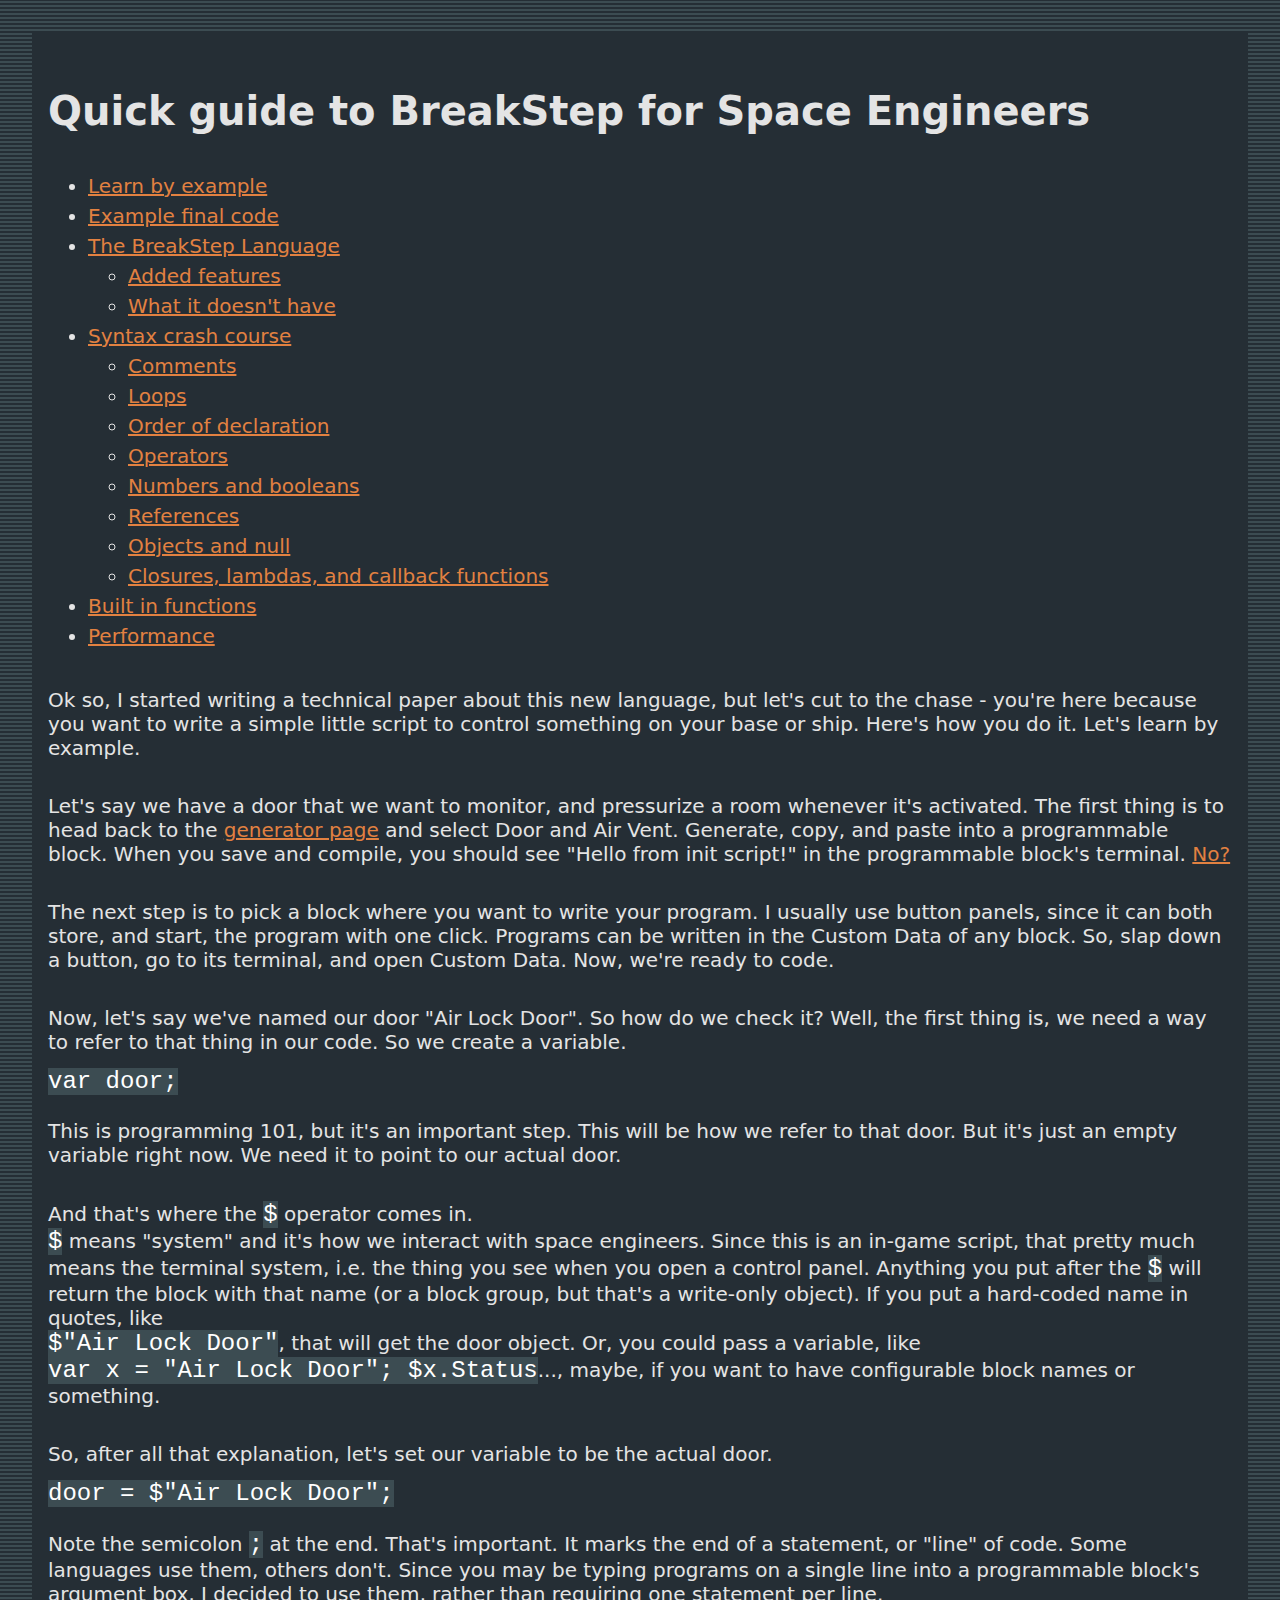
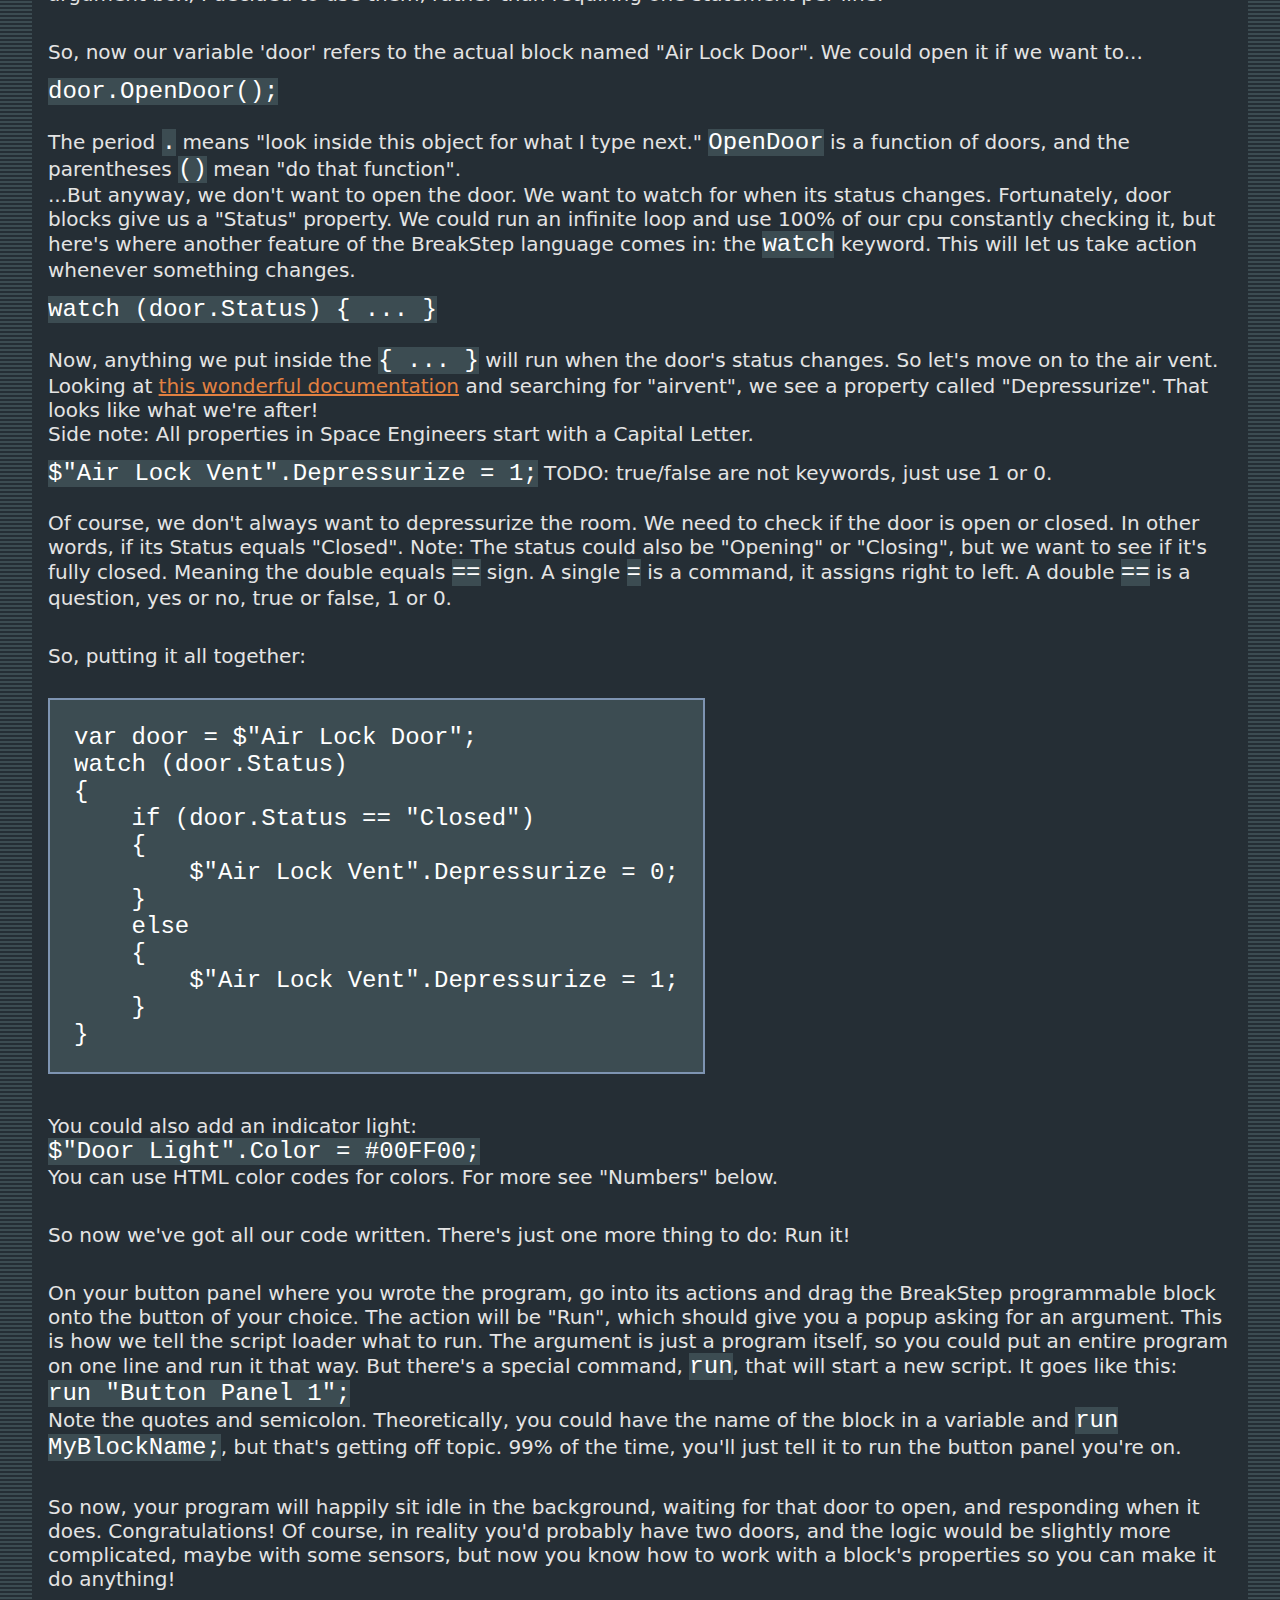
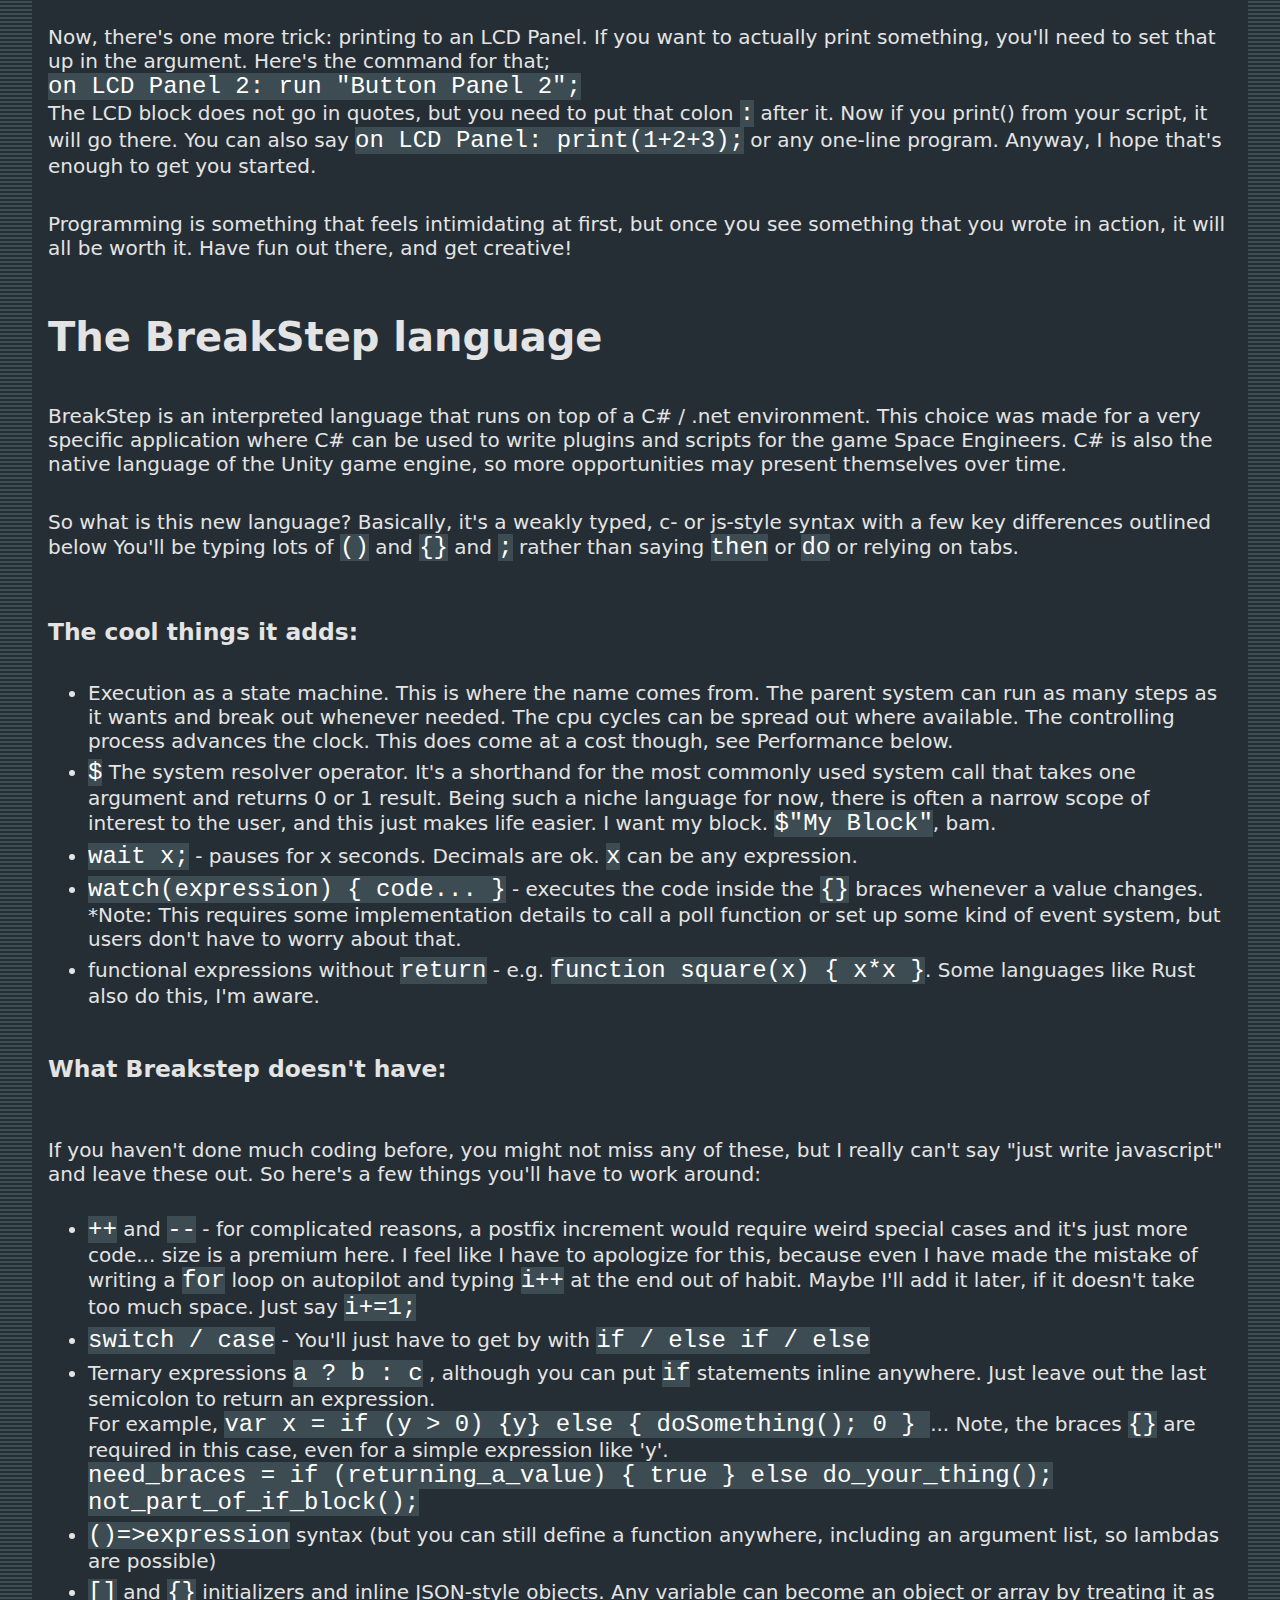
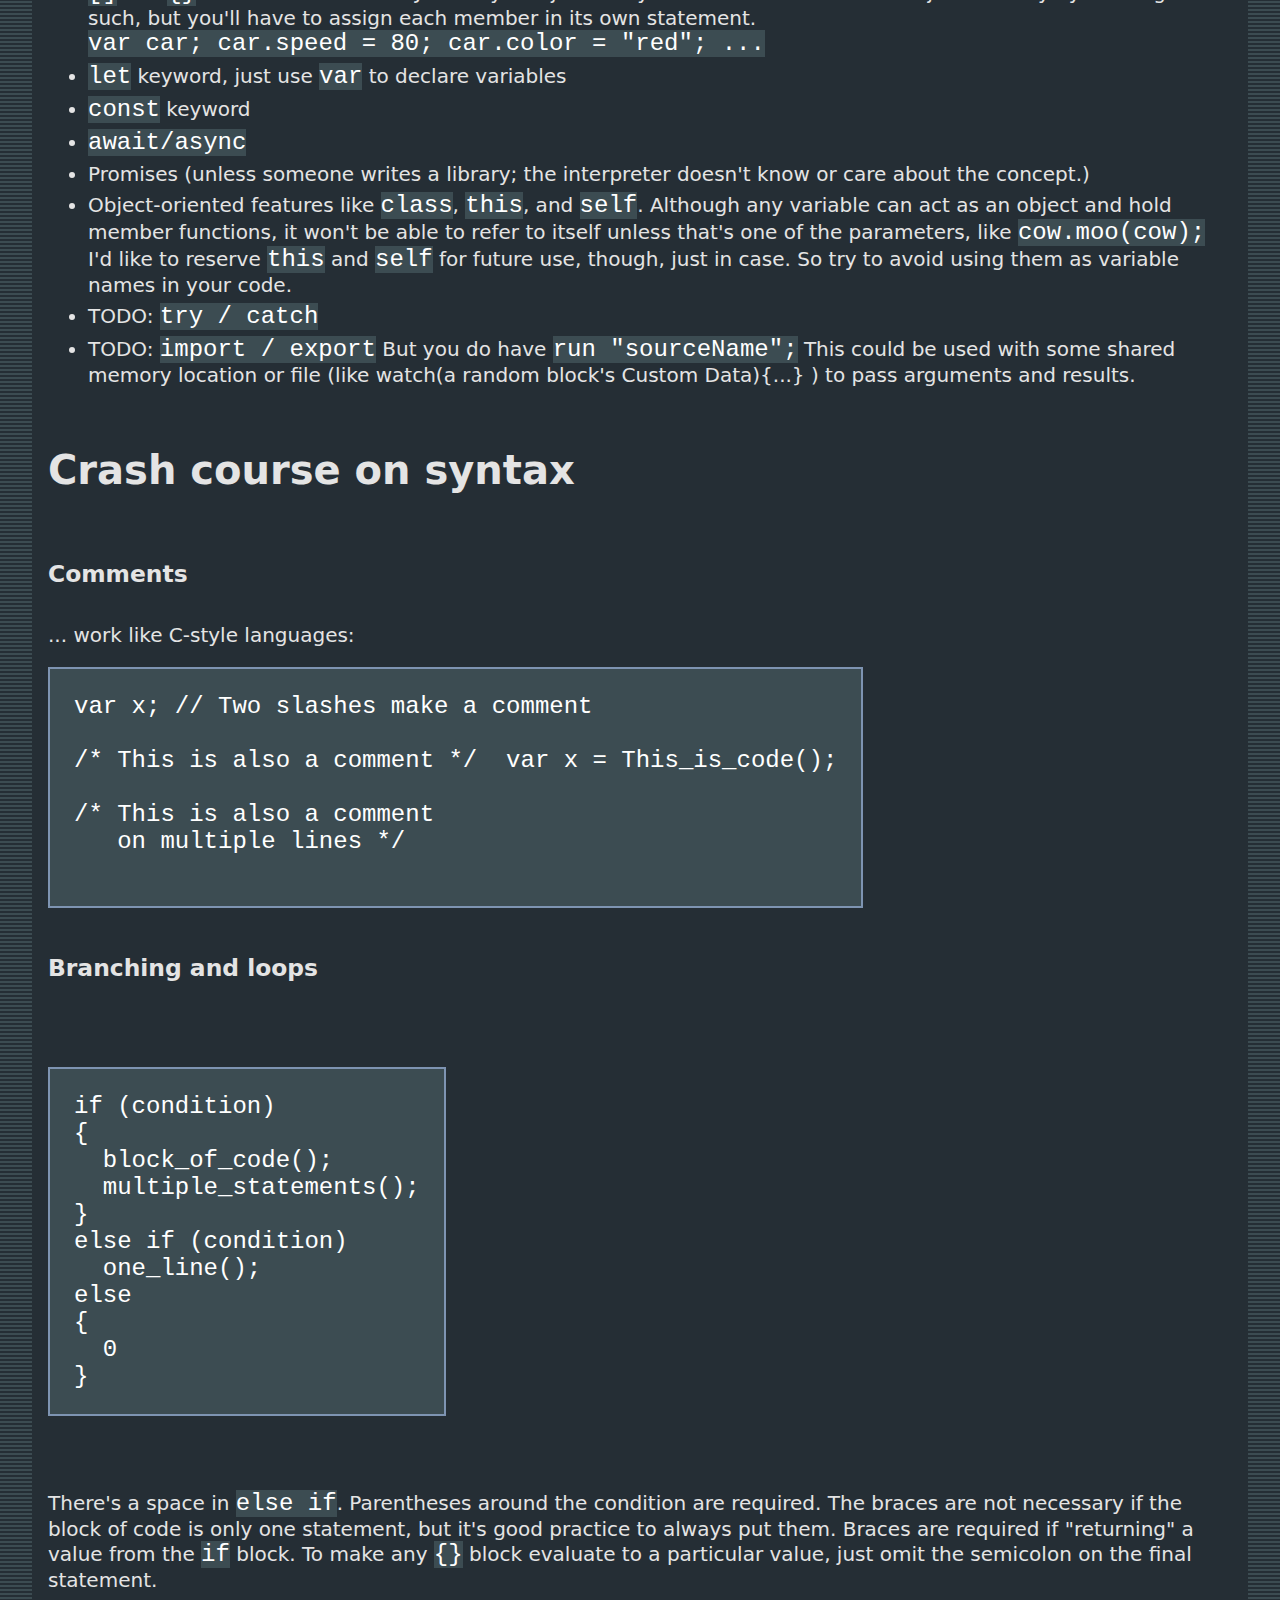
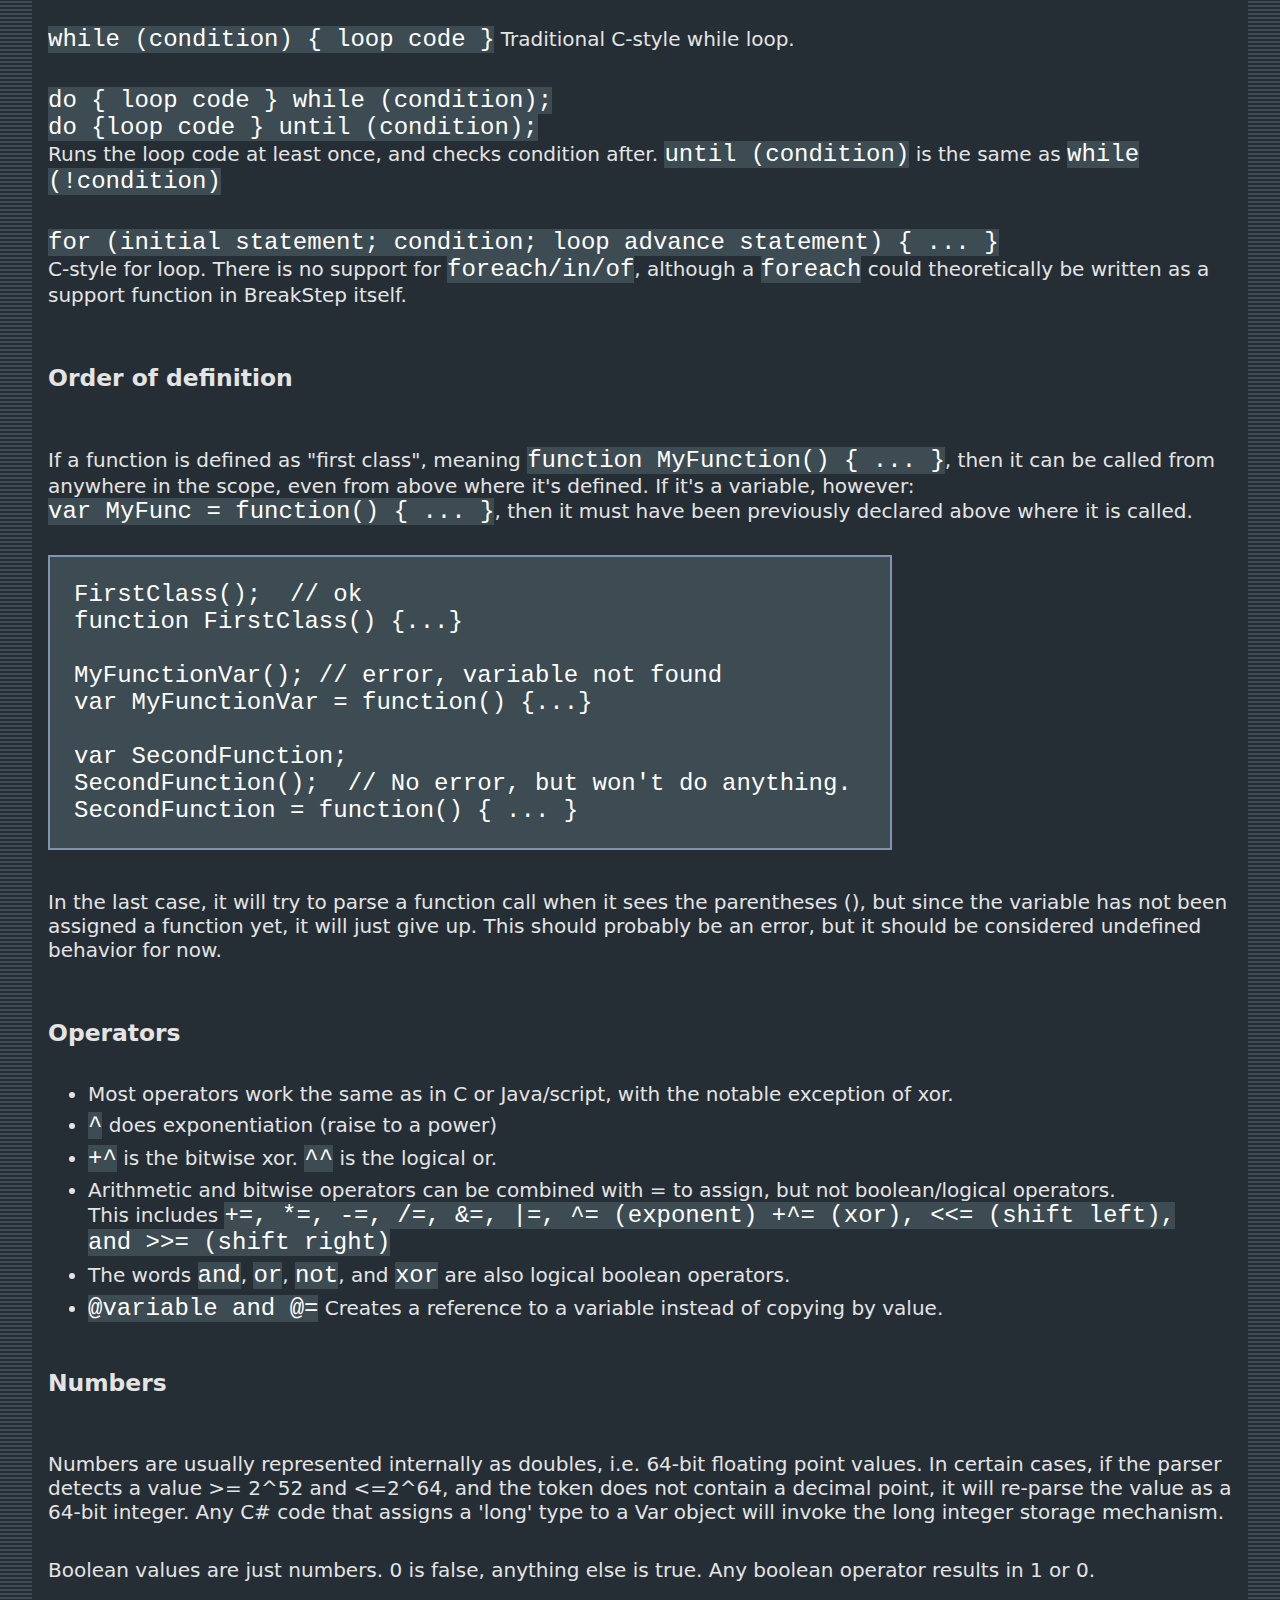
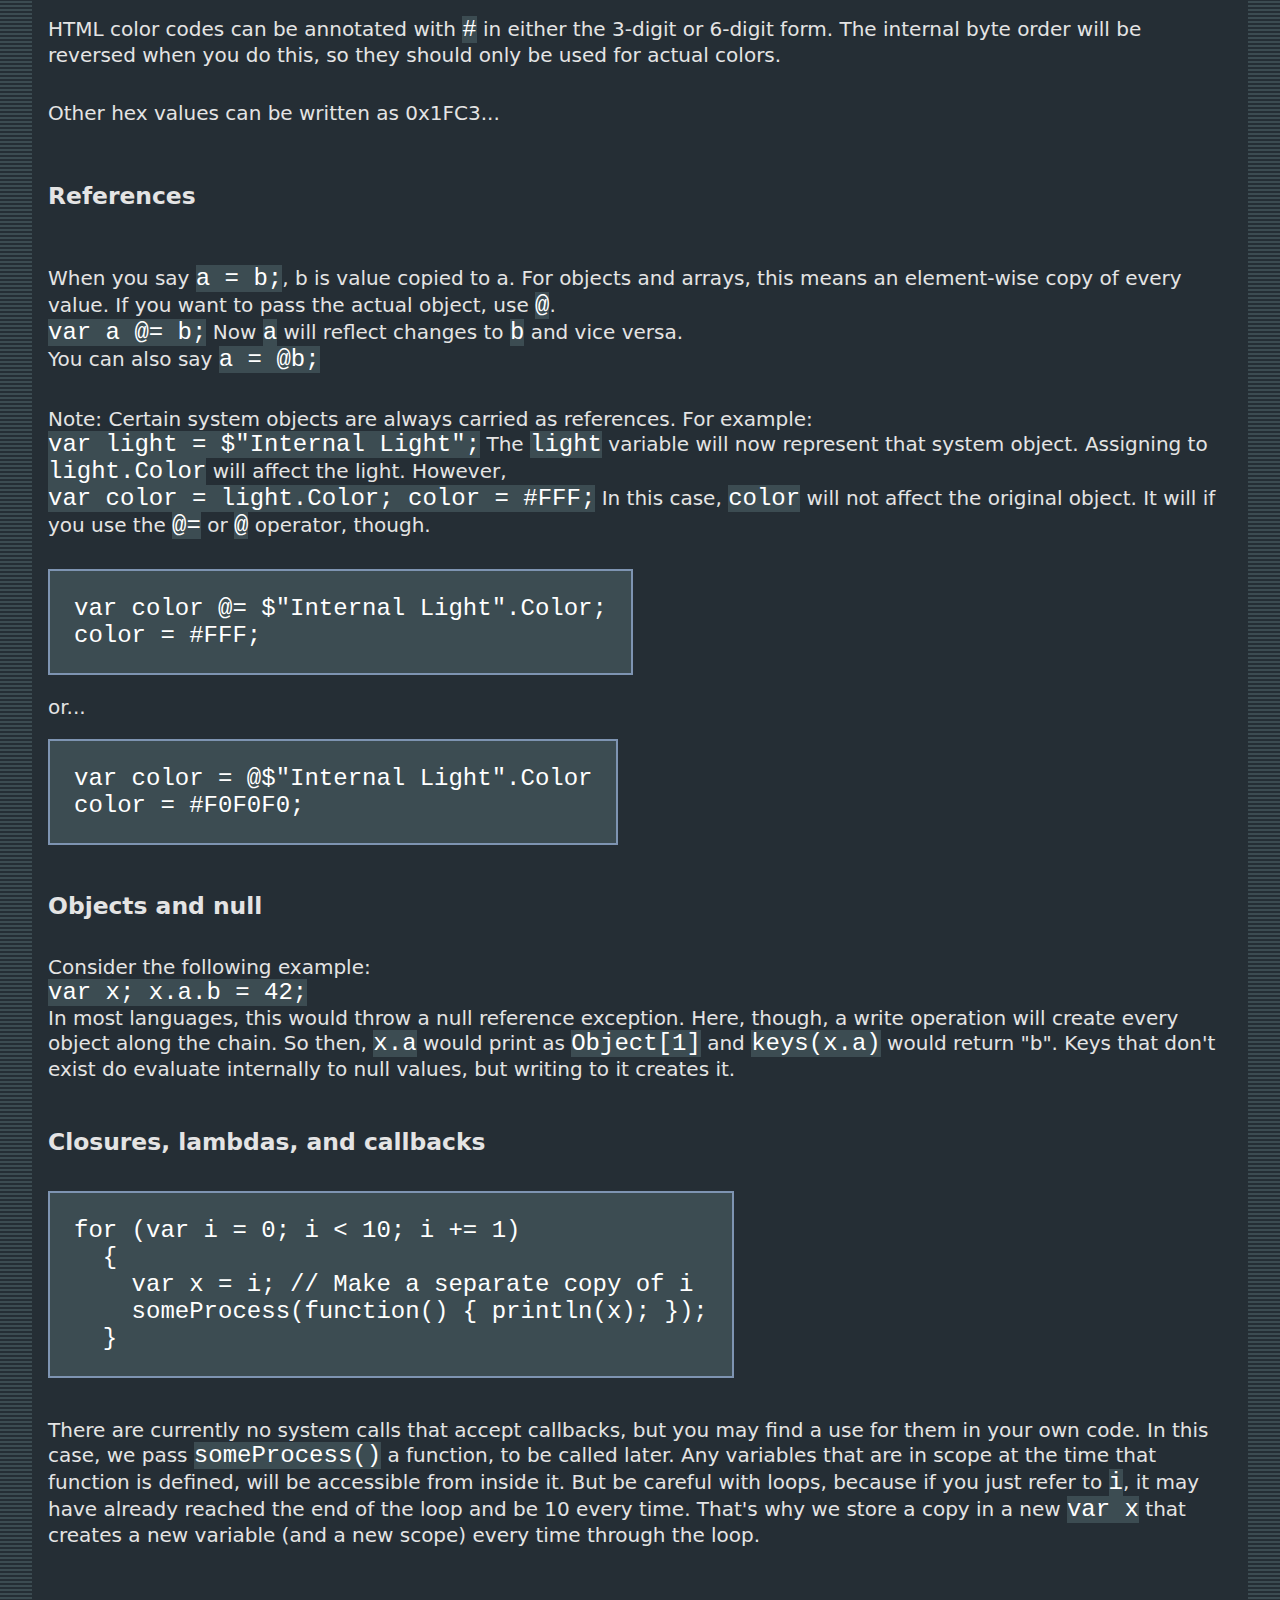
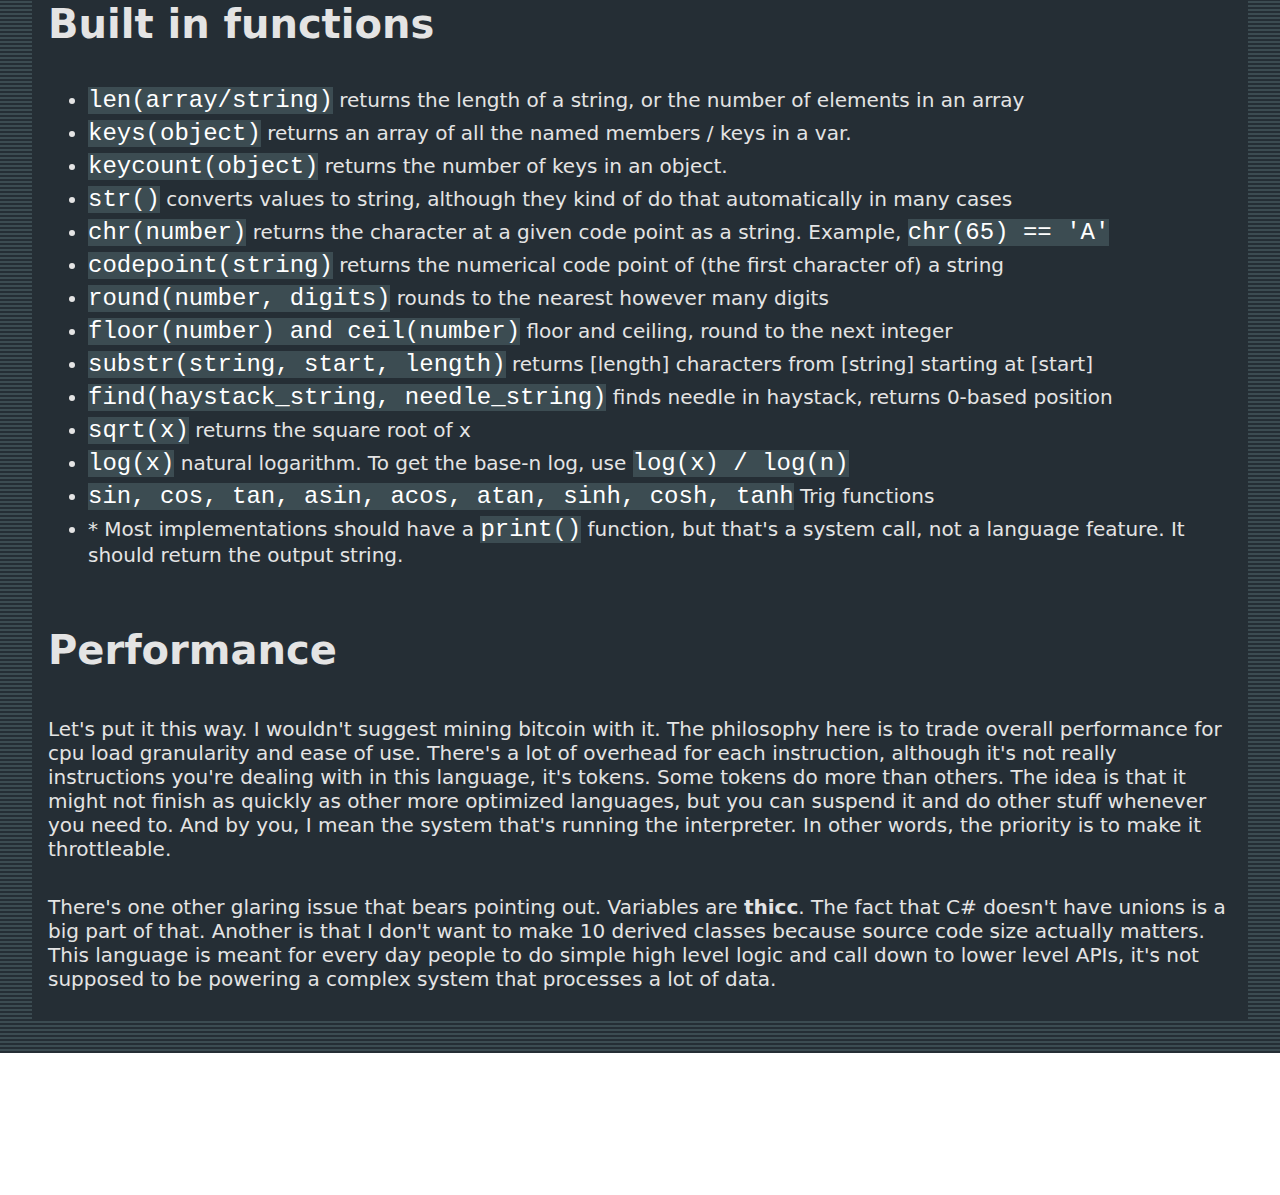
==== commit f99e0b5e: "Added info about how to actually run a script, derp" ====
--- a/docs/index.html
+++ b/docs/index.html
@@ -77,9 +77,14 @@
 	you're here because you want to write a simple little script to control something on your base or ship.
 	 Here's how you do it. Let's learn by example.
 </p>
-<p>Let's say we have a door that we want to monitor, and pressurize a room whenever it's activated. The first thing is to head back to the <a href="../">generator page</a> and select Door and Air Vent. Generate, copy, and paste into a programmable block. When you save and compile, you should see "Hello from init script!" in the programmable block's terminal. <a href="../report-issue/">No?</a> Now, you can start writing code.</p>
-<p>
-	Say we've named our door "Air Lock Door". So how do we check it?
+<p>Let's say we have a door that we want to monitor, and pressurize a room whenever it's activated. The first thing is to head back to the <a href="../">generator page</a> and select Door and Air Vent. Generate, copy, and paste into a programmable block. When you save and compile, you should see "Hello from init script!" in the programmable block's terminal. <a href="../report-issue/">No?</a> </p>
+
+<p>
+	The next step is to pick a block where you want to write your program. I usually use button panels, since it can both store, and start, the program with one click. Programs can be written in the Custom Data of any block. So, slap down a button, go to its terminal, and open Custom Data. Now, we're ready to code.
+</p>
+
+<p>
+	Now, let's say we've named our door "Air Lock Door". So how do we check it?
 	Well, the first thing is, we need a way to refer to that thing in our code.
 	So we create a variable.
 </p>
@@ -159,9 +164,34 @@
 
 </p>
 <p>
-	Now, your program will happily sit idle in the background, waiting for that door to open, and responding when it does. Congratulations! 
+	So now we've got all our code written. There's just one more thing to do: Run it!
+</p>
+<p>
+	On your button panel where you wrote the program, go into its actions and drag the BreakStep programmable block onto the button of your choice.
+	The action will be "Run", which should give you a popup asking for an argument. This is how we tell the script loader what to run.
+	The argument is just a program itself, so you could put an entire program on one line and run it that way. But there's a
+	special command, <code>run</code>, that will start a new script. It goes like this:<br>
+	<code>run "Button Panel 1";</code><br>
+	Note the quotes and semicolon. Theoretically, you could have the name of the block in a variable and <code>run MyBlockName;</code>, but
+	that's getting off topic. 99% of the time, you'll just tell it to run the button panel you're on.
+</p>
+
+<p>
+	So now, your program will happily sit idle in the background, waiting for that door to open, and responding when it does. Congratulations! 
 	Of course, in reality you'd probably have two doors, and the logic would be slightly more complicated, maybe with some sensors, but
-	now you know how to work with a block's properties so you can make it do anything! Have fun and get creative!
+	now you know how to work with a block's properties so you can make it do anything!
+</p>
+
+<p>
+	Now, there's one more trick: printing to an LCD Panel. If you want to actually print something, you'll need to set that up in the argument. Here's the command for that;<br>
+	<code>on LCD Panel 2: run "Button Panel 2";</code><br>
+	The LCD block does not go in quotes, but you need to put that colon <code>:</code> after it. Now if you print() from your script, it will go there.
+	You can also say <code>on LCD Panel: print(1+2+3);</code> or any one-line program. Anyway, I hope that's enough to get you started.
+</p>
+
+<p>
+	Programming is something that feels intimidating at first, but once you see something that you wrote in action, it will all be worth it.
+	Have fun out there, and get creative!
 </p>
 
 
